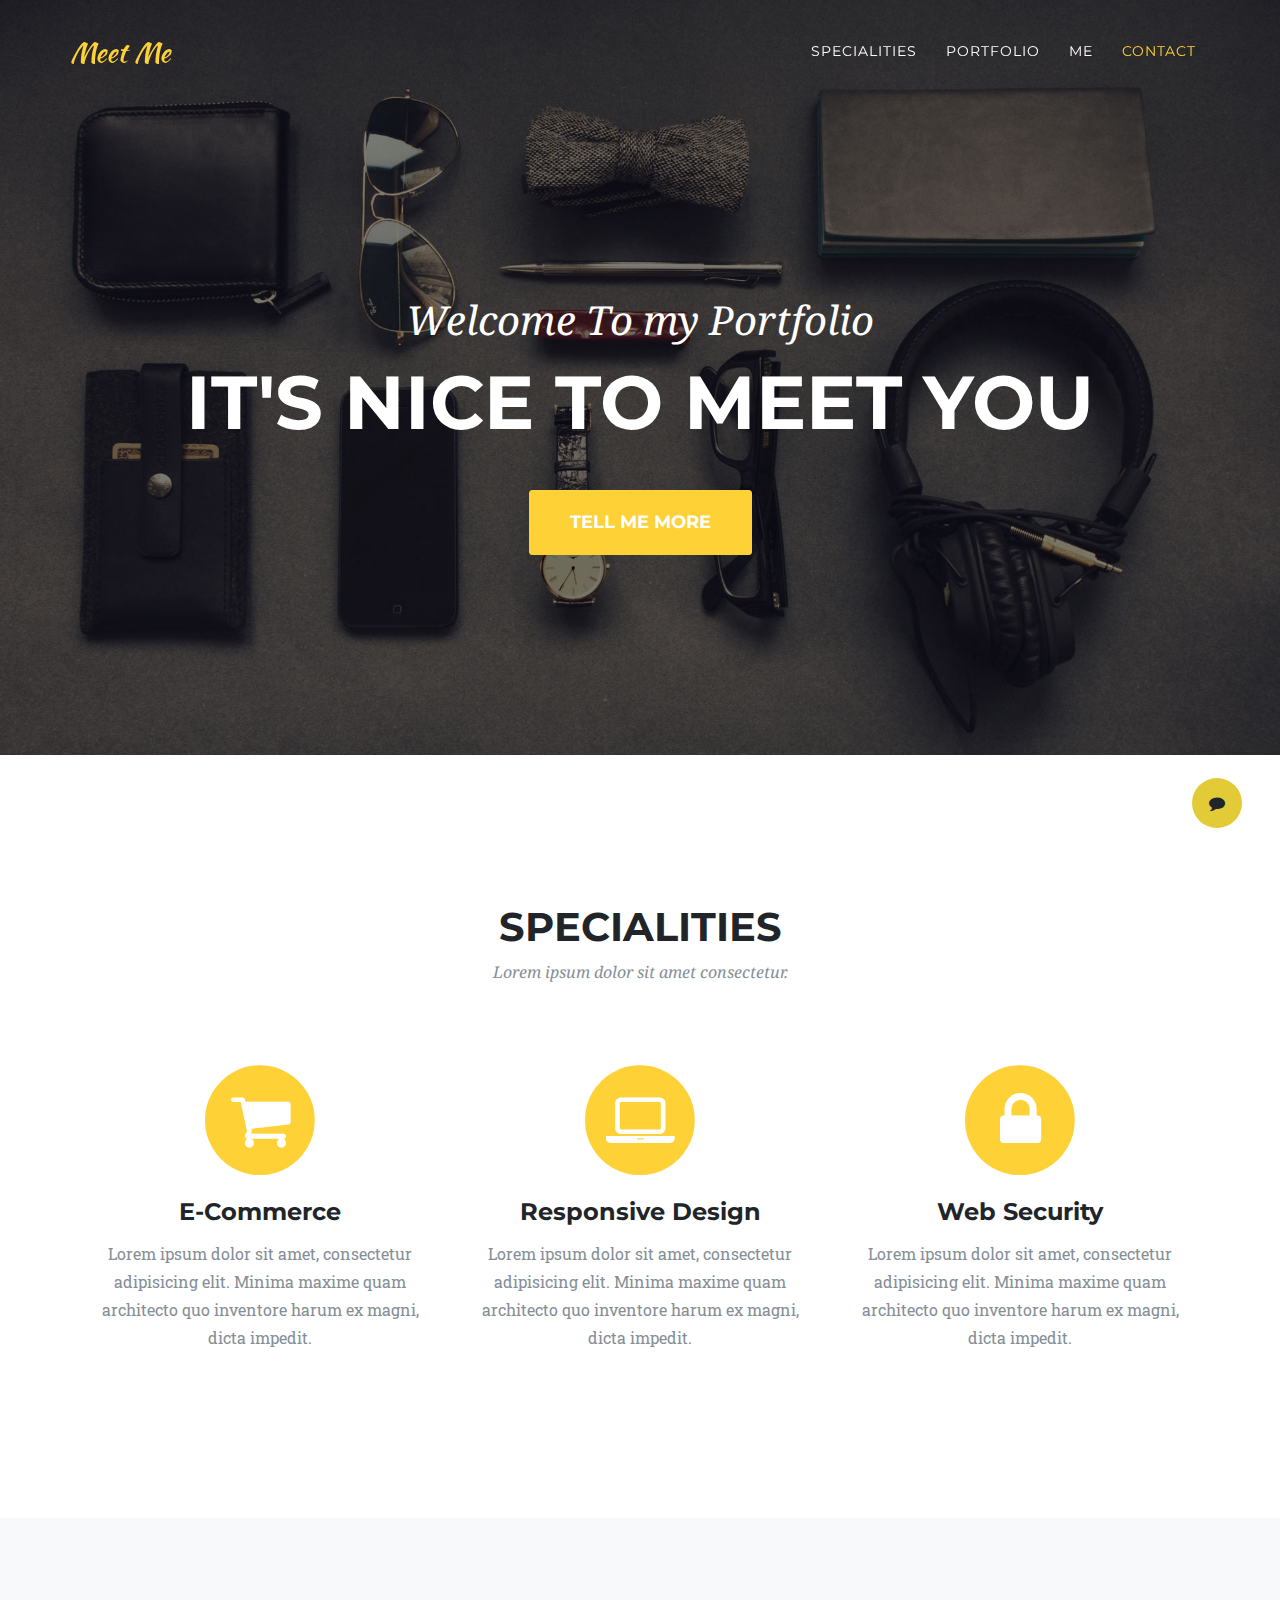
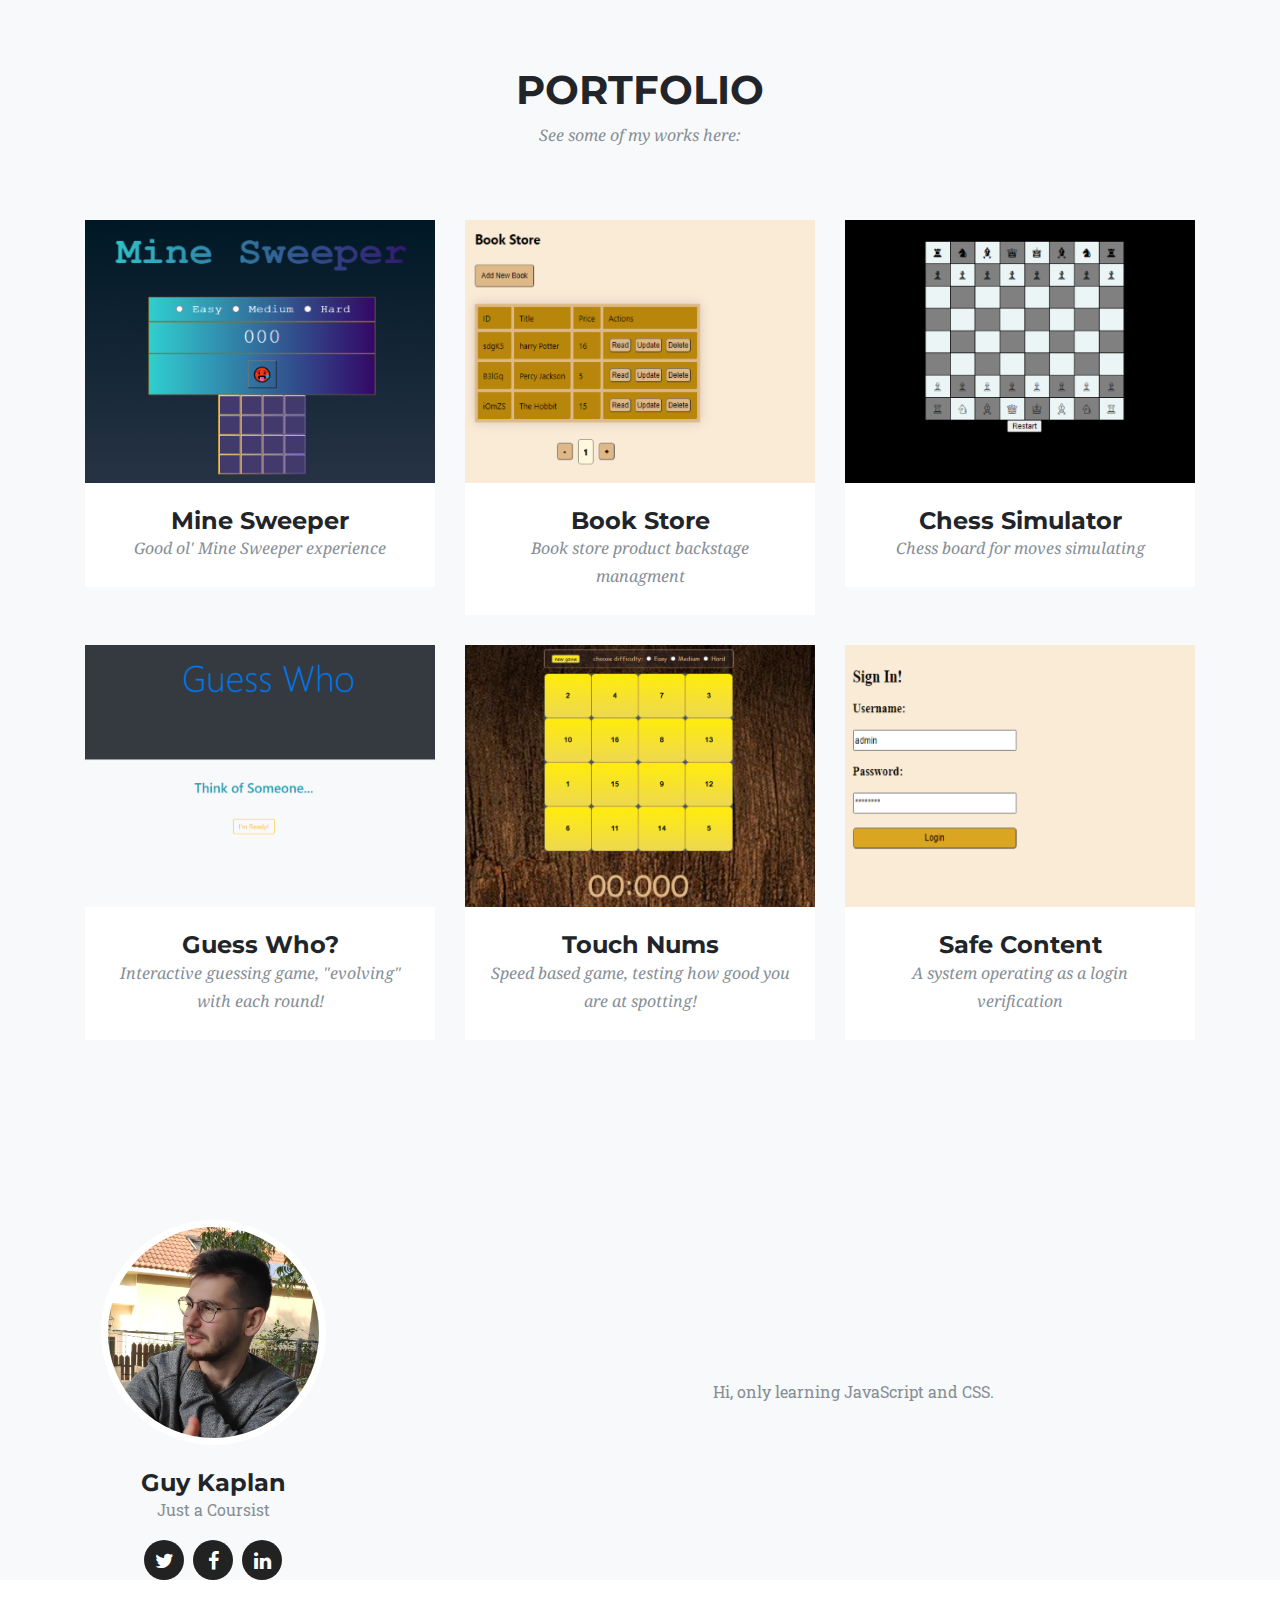
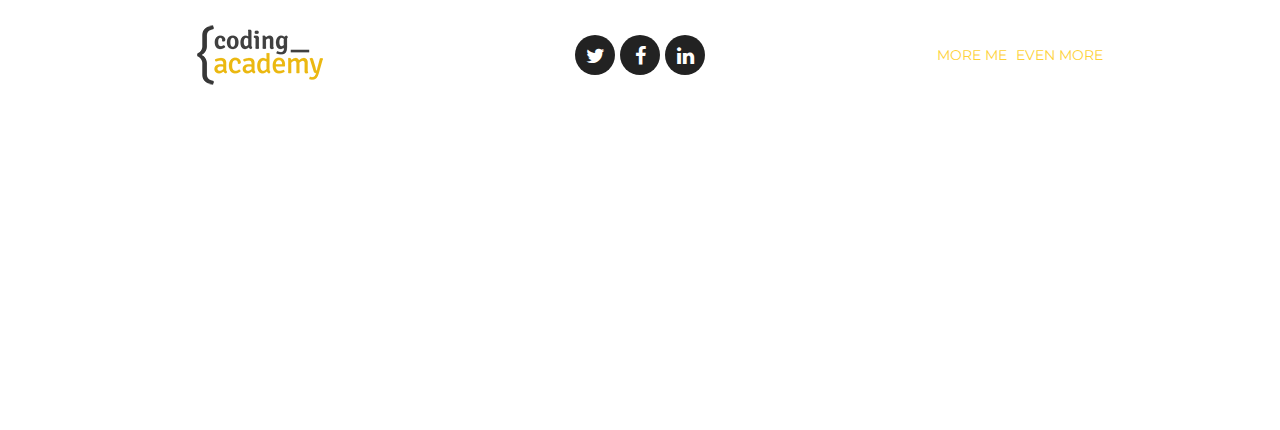
==== index.html @ 5256864b "all files" ====
<!DOCTYPE html>
<html lang="en">

<head>

  <meta charset="utf-8">
  <meta name="viewport" content="width=device-width, initial-scale=1, shrink-to-fit=no">
  <meta name="description" content="">
  <meta name="author" content="">

  <title>Coding Academy</title>

  <!-- Bootstrap core CSS -->
  <link href="vendor/bootstrap/css/bootstrap.min.css" rel="stylesheet">

  <!-- Custom fonts for this template -->
  <link href="vendor/font-awesome/css/font-awesome.min.css" rel="stylesheet" type="text/css">
  <link href="https://fonts.googleapis.com/css?family=Montserrat:400,700" rel="stylesheet" type="text/css">
  <link href='https://fonts.googleapis.com/css?family=Kaushan+Script' rel='stylesheet' type='text/css'>
  <link href='https://fonts.googleapis.com/css?family=Droid+Serif:400,700,400italic,700italic' rel='stylesheet' type='text/css'>
  <link href='https://fonts.googleapis.com/css?family=Roboto+Slab:400,100,300,700' rel='stylesheet' type='text/css'>

  <!-- Custom styles for this template -->
  <link href="css/ca-gallery.css" rel="stylesheet">

</head>

<body id="page-top">
  <div class="offcanvas-btn" onClick="openCanvas()">
    <i class="fa fa-comment" aria-hidden="true"></i>
  </div>
  <aside class="offcanvas-aside">

  <!-- Contact -->
  <section id="contact">
    <h2 class="ml-2">CONTACT ME:</h2>

    <div class="d-flex flex-column">
      <label class="align-self-center" for="email">Your Mail:</label>
      <input class="mb-1" id="email" type="text" >
      <label class="align-self-center" for="subject">Subject:</label>
      <input class="mb-1" id="subject" type="text">
      <label class="align-self-center" for="body">Body:</label>
      <input id="body" type="text">
      <button onclick="onMailSubmit()" class="mt-4 btn btn-primary">Submit</button>
    </div>
  </section>
    
  </aside>

  <!-- Navigation -->
  <nav class="navbar navbar-expand-lg navbar-dark fixed-top" id="mainNav">
    <div class="container">
      <a class="navbar-brand js-scroll-trigger" href="#page-top">Meet Me</a>
      <button class="navbar-toggler navbar-toggler-right" type="button" data-toggle="collapse" data-target="#navbarResponsive"
        aria-controls="navbarResponsive" aria-expanded="false" aria-label="Toggle navigation">
          <i class="fa fa-bars"></i>
        </button>
      <div class="collapse navbar-collapse" id="navbarResponsive">
        <ul class="navbar-nav ml-auto">
          <li class="nav-item">
            <a class="nav-link js-scroll-trigger" href="#services">Specialities</a>
          </li>
          <li class="nav-item">
            <a class="nav-link js-scroll-trigger" href="#portfolio">Portfolio</a>
          </li>
          <li class="nav-item">
            <a class="nav-link js-scroll-trigger" href="#me">Me</a>
          </li>
          <li class="nav-item">
            <a class="nav-link js-scroll-trigger" href="#contact">Contact</a>
          </li>
        </ul>
      </div>
    </div>
  </nav>

  <!-- Header -->
  <header class="masthead">
    <div class="container">
      <div class="intro-text">
        <div class="intro-lead-in">Welcome To my Portfolio</div>
        <div class="intro-heading">It's Nice To Meet You</div>
        <a class="btn btn-xl js-scroll-trigger" href="#services">Tell Me More</a>
      </div>
    </div>
  </header>

  <!-- Services -->
  <section id="services">
    <div class="container">
      <div class="row">
        <div class="col-lg-12 text-center">
          <h2 class="section-heading">Specialities</h2>
          <h3 class="section-subheading text-muted">Lorem ipsum dolor sit amet consectetur.</h3>
        </div>
      </div>
      <div class="row text-center">
        <div class="col-md-4">
          <span class="fa-stack fa-4x">
              <i class="fa fa-circle fa-stack-2x text-primary"></i>
              <i class="fa fa-shopping-cart fa-stack-1x fa-inverse"></i>
            </span>
          <h4 class="service-heading">E-Commerce</h4>
          <p class="text-muted">Lorem ipsum dolor sit amet, consectetur adipisicing elit. Minima maxime quam architecto quo inventore harum ex
            magni, dicta impedit.</p>
        </div>
        <div class="col-md-4">
          <span class="fa-stack fa-4x">
              <i class="fa fa-circle fa-stack-2x text-primary"></i>
              <i class="fa fa-laptop fa-stack-1x fa-inverse"></i>
            </span>
          <h4 class="service-heading">Responsive Design</h4>
          <p class="text-muted">Lorem ipsum dolor sit amet, consectetur adipisicing elit. Minima maxime quam architecto quo inventore harum ex
            magni, dicta impedit.</p>
        </div>
        <div class="col-md-4">
          <span class="fa-stack fa-4x">
              <i class="fa fa-circle fa-stack-2x text-primary"></i>
              <i class="fa fa-lock fa-stack-1x fa-inverse"></i>
            </span>
          <h4 class="service-heading">Web Security</h4>
          <p class="text-muted">Lorem ipsum dolor sit amet, consectetur adipisicing elit. Minima maxime quam architecto quo inventore harum ex
            magni, dicta impedit.</p>
        </div>
      </div>
    </div>
  </section>

  <!-- Portfolio Grid -->
  <section class="bg-light" id="portfolio">
    <div class="container">
      <div class="row">
        <div class="col-lg-12 text-center">
          <h2 class="section-heading">Portfolio</h2>
          <h3 class="section-subheading text-muted">See some of my works here:</h3>
        </div>
      </div>
      <div class="port-section row">
        <!--first one-->
        <div class="col-md-4 col-sm-6 portfolio-item">
          <a class="portfolio-link" data-toggle="modal" href="#portfolioModal1">
            <div class="portfolio-hover">
              <div class="portfolio-hover-content">
                <i class="fa fa-plus fa-3x"></i>
              </div>
            </div>
            <img class="img-fluid" src="img/portfolio/01-thumbnail.jpg" alt="">
          </a>
          <div class="portfolio-caption">
            <h4>Threads</h4>
            <p class="text-muted">Illustration</p>
          </div>
        </div>
        <!--second one-->
        <div class="col-md-4 col-sm-6 portfolio-item">
          <a class="portfolio-link" data-toggle="modal" href="#portfolioModal2">
            <div class="portfolio-hover">
              <div class="portfolio-hover-content">
                <i class="fa fa-plus fa-3x"></i>
              </div>
            </div>
            <img class="img-fluid" src="img/portfolio/02-thumbnail.jpg" alt="">
          </a>
          <div class="portfolio-caption">
            <h4>Explore</h4>
            <p class="text-muted">Graphic Design</p>
          </div>
        </div>
        <div class="col-md-4 col-sm-6 portfolio-item">
          <a class="portfolio-link" data-toggle="modal" href="#portfolioModal3">
            <div class="portfolio-hover">
              <div class="portfolio-hover-content">
                <i class="fa fa-plus fa-3x"></i>
              </div>
            </div>
            <img class="img-fluid" src="img/portfolio/03-thumbnail.jpg" alt="">
          </a>
          <div class="portfolio-caption">
            <h4>Finish</h4>
            <p class="text-muted">Identity</p>
          </div>
        </div>
        <div class="col-md-4 col-sm-6 portfolio-item">
          <a class="portfolio-link" data-toggle="modal" href="#portfolioModal4">
            <div class="portfolio-hover">
              <div class="portfolio-hover-content">
                <i class="fa fa-plus fa-3x"></i>
              </div>
            </div>
            <img class="img-fluid" src="img/portfolio/04-thumbnail.jpg" alt="">
          </a>
          <div class="portfolio-caption">
            <h4>Lines</h4>
            <p class="text-muted">Branding</p>
          </div>
        </div>
        <div class="col-md-4 col-sm-6 portfolio-item">
          <a class="portfolio-link" data-toggle="modal" href="#portfolioModal5">
            <div class="portfolio-hover">
              <div class="portfolio-hover-content">
                <i class="fa fa-plus fa-3x"></i>
              </div>
            </div>
            <img class="img-fluid" src="img/portfolio/05-thumbnail.jpg" alt="">
          </a>
          <div class="portfolio-caption">
            <h4>Southwest</h4>
            <p class="text-muted">Website Design</p>
          </div>
        </div>
        <div class="col-md-4 col-sm-6 portfolio-item">
          <a class="portfolio-link" data-toggle="modal" href="#portfolioModal6">
            <div class="portfolio-hover">
              <div class="portfolio-hover-content">
                <i class="fa fa-plus fa-3x"></i>
              </div>
            </div>
            <img class="img-fluid" src="img/portfolio/06-thumbnail.jpg" alt="">
          </a>
          <div class="portfolio-caption">
            <h4>Window</h4>
            <p class="text-muted">Photography</p>
          </div>
        </div>
      </div>
    </div>
  </section>


  <!-- Me -->
  <section class="bg-light" id="me" style="padding: 0px;">
      <div class="row">
        <div class="col-sm-4">
          <div class="team-member">
            <img class="mx-auto rounded-circle" src="img/team/4.jpeg" alt="">
            <h4>Guy Kaplan</h4>
            <p class="text-muted">Just a Coursist</p>
            <ul class="list-inline social-buttons">
              <li class="list-inline-item">
                <a href="#">
                    <i class="fa fa-twitter"></i>
                  </a>
              </li>
              <li class="list-inline-item">
                <a href="#">
                    <i class="fa fa-facebook"></i>
                  </a>
              </li>
              <li class="list-inline-item">
                <a href="#">
                    <i class="fa fa-linkedin"></i>
                  </a>
              </li>
            </ul>
          </div>
        </div>
        <div class="col-sm-8 flex-align-center">
            <p class="large text-muted  about-description">Hi, only learning JavaScript and CSS.</p>    
        </div>
      </div>
  </section>


  <!-- Footer -->
  <footer>
    <div class="container">
      <div class="row">
        <div class="col-md-4 flex-align-center">
          <a href="http://coding-academy.org" target="_blank">
            <img src="./img/ca-logo.png" alt="">
          </a>
        </div>
        <div class="col-md-4 flex-align-center">
          <ul class="list-inline social-buttons flex-align-center">
            <li class="list-inline-item">
              <a href="#">
                  <i class="fa fa-twitter"></i>
                </a>
            </li>
            <li class="list-inline-item flex-align-center">
              <a href="#">
                  <i class="fa fa-facebook"></i>
                </a>
            </li>
            <li class="list-inline-item">
              <a href="#">
                  <i class="fa fa-linkedin"></i>
                </a>
            </li>
          </ul>
        </div>
        <div class="col-md-4 flex-align-center">
            <ul class="list-inline quicklinks">
            <li class="list-inline-item">
              <a href="#">More Me</a>
            </li>
            <li class="list-inline-item">
              <a href="#">Even More</a>
            </li>
          </ul>
        </div>
      </div>
    </div>
  </footer>

  <!-- Portfolio Modals -->

  <!-- Modal 1 -->
  <section class="project-container">
  <div class="portfolio-modal modal fade" id="portfolioModal1" tabindex="-1" role="dialog" aria-hidden="true">
    <div class="modal-dialog">
      <div class="modal-content">
        <div class="close-modal" data-dismiss="modal">
          <div class="lr">
            <div class="rl"></div>
          </div>
        </div>
        <div class="container">
          <div class="row">
            <div class="col-lg-8 mx-auto">
              <div class="modal-body">
                <!-- Project Details Go Here -->
                <h2 class="modal-proj-name">Project Name</h2>
                <p class="modal-short-desc">Lorem ipsum dolor sit amet consectetur.</p>
                <img class="img-fluid d-block mx-auto modal-img" src="img/portfolio/01-full.jpg" alt="">
                <p class="modal-full-desc">Use this area to describe your project. Lorem ipsum dolor sit amet, consectetur adipisicing elit. Est blanditiis
                  dolorem culpa incidunt minus dignissimos deserunt repellat aperiam quasi sunt officia expedita beatae cupiditate,
                  maiores repudiandae, nostrum, reiciendis facere nemo!</p>
                <ul class="list-inline">
                  <li><span class="modal-date">date</span></li>
                  <li><span class="modal-type">type</span></li>
                </ul>
                <button class="btn btn-primary" data-dismiss="modal" type="button">
                    <i class="fa fa-times"></i>
                    Close Project</button>
              </div>
            </div>
          </div>
        </div>
      </div>
    </div>
  </div>

  <!-- Modal 2 -->
  <div class="portfolio-modal modal fade" id="portfolioModal2" tabindex="-1" role="dialog" aria-hidden="true">
    <div class="modal-dialog">
      <div class="modal-content">
        <div class="close-modal" data-dismiss="modal">
          <div class="lr">
            <div class="rl"></div>
          </div>
        </div>
        <div class="container">
          <div class="row">
            <div class="col-lg-8 mx-auto">
              <div class="modal-body">
                <!-- Project Details Go Here -->
                <h2>Project Name</h2>
                <p class="item-intro text-muted">Lorem ipsum dolor sit amet consectetur.</p>
                <img class="img-fluid d-block mx-auto" src="img/portfolio/02-full.jpg" alt="">
                <p>Use this area to describe your project. Lorem ipsum dolor sit amet, consectetur adipisicing elit. Est blanditiis
                  dolorem culpa incidunt minus dignissimos deserunt repellat aperiam quasi sunt officia expedita beatae cupiditate,
                  maiores repudiandae, nostrum, reiciendis facere nemo!</p>
                <ul class="list-inline">
                  <li>Date: January 2017</li>
                  <li>Client: Explore</li>
                  <li>Category: Graphic Design</li>
                </ul>
                <button class="btn btn-primary" data-dismiss="modal" type="button">
                    <i class="fa fa-times"></i>
                    Close Project</button>
              </div>
            </div>
          </div>
        </div>
      </div>
    </div>
  </div>

  <!-- Modal 3 -->
  <div class="portfolio-modal modal fade" id="portfolioModal3" tabindex="-1" role="dialog" aria-hidden="true">
    <div class="modal-dialog">
      <div class="modal-content">
        <div class="close-modal" data-dismiss="modal">
          <div class="lr">
            <div class="rl"></div>
          </div>
        </div>
        <div class="container">
          <div class="row">
            <div class="col-lg-8 mx-auto">
              <div class="modal-body">
                <!-- Project Details Go Here -->
                <h2>Project Name</h2>
                <p class="item-intro text-muted">Lorem ipsum dolor sit amet consectetur.</p>
                <img class="img-fluid d-block mx-auto" src="img/portfolio/03-full.jpg" alt="">
                <p>Use this area to describe your project. Lorem ipsum dolor sit amet, consectetur adipisicing elit. Est blanditiis
                  dolorem culpa incidunt minus dignissimos deserunt repellat aperiam quasi sunt officia expedita beatae cupiditate,
                  maiores repudiandae, nostrum, reiciendis facere nemo!</p>
                <ul class="list-inline">
                  <li>Date: January 2017</li>
                  <li>Client: Finish</li>
                  <li>Category: Identity</li>
                </ul>
                <button class="btn btn-primary" data-dismiss="modal" type="button">
                    <i class="fa fa-times"></i>
                    Close Project</button>
              </div>
            </div>
          </div>
        </div>
      </div>
    </div>
  </div>

  <!-- Modal 4 -->
  <div class="portfolio-modal modal fade" id="portfolioModal4" tabindex="-1" role="dialog" aria-hidden="true">
    <div class="modal-dialog">
      <div class="modal-content">
        <div class="close-modal" data-dismiss="modal">
          <div class="lr">
            <div class="rl"></div>
          </div>
        </div>
        <div class="container">
          <div class="row">
            <div class="col-lg-8 mx-auto">
              <div class="modal-body">
                <!-- Project Details Go Here -->
                <h2>Project Name</h2>
                <p class="item-intro text-muted">Lorem ipsum dolor sit amet consectetur.</p>
                <img class="img-fluid d-block mx-auto" src="img/portfolio/04-full.jpg" alt="">
                <p>Use this area to describe your project. Lorem ipsum dolor sit amet, consectetur adipisicing elit. Est blanditiis
                  dolorem culpa incidunt minus dignissimos deserunt repellat aperiam quasi sunt officia expedita beatae cupiditate,
                  maiores repudiandae, nostrum, reiciendis facere nemo!</p>
                <ul class="list-inline">
                  <li>Date: January 2017</li>
                  <li>Client: Lines</li>
                  <li>Category: Branding</li>
                </ul>
                <button class="btn btn-primary" data-dismiss="modal" type="button">
                    <i class="fa fa-times"></i>
                    Close Project</button>
              </div>
            </div>
          </div>
        </div>
      </div>
    </div>
  </div>

  <!-- Modal 5 -->
  <div class="portfolio-modal modal fade" id="portfolioModal5" tabindex="-1" role="dialog" aria-hidden="true">
    <div class="modal-dialog">
      <div class="modal-content">
        <div class="close-modal" data-dismiss="modal">
          <div class="lr">
            <div class="rl"></div>
          </div>
        </div>
        <div class="container">
          <div class="row">
            <div class="col-lg-8 mx-auto">
              <div class="modal-body">
                <!-- Project Details Go Here -->
                <h2>Project Name</h2>
                <p class="item-intro text-muted">Lorem ipsum dolor sit amet consectetur.</p>
                <img class="img-fluid d-block mx-auto" src="img/portfolio/05-full.jpg" alt="">
                <p>Use this area to describe your project. Lorem ipsum dolor sit amet, consectetur adipisicing elit. Est blanditiis
                  dolorem culpa incidunt minus dignissimos deserunt repellat aperiam quasi sunt officia expedita beatae cupiditate,
                  maiores repudiandae, nostrum, reiciendis facere nemo!</p>
                <ul class="list-inline">
                  <li>Date: January 2017</li>
                  <li>Client: Southwest</li>
                  <li>Category: Website Design</li>
                </ul>
                <button class="btn btn-primary" data-dismiss="modal" type="button">
                    <i class="fa fa-times"></i>
                    Close Project</button>
              </div>
            </div>
          </div>
        </div>
      </div>
    </div>
  </div>

  <!-- Modal 6 -->
  <div class="portfolio-modal modal fade" id="portfolioModal6" tabindex="-1" role="dialog" aria-hidden="true">
    <div class="modal-dialog">
      <div class="modal-content">
        <div class="close-modal" data-dismiss="modal">
          <div class="lr">
            <div class="rl"></div>
          </div>
        </div>
        <div class="container">
          <div class="row">
            <div class="col-lg-8 mx-auto">
              <div class="modal-body">
                <!-- Project Details Go Here -->
                <h2>Project Name</h2>
                <p class="item-intro text-muted">Lorem ipsum dolor sit amet consectetur.</p>
                <img class="img-fluid d-block mx-auto" src="img/portfolio/06-full.jpg" alt="">
                <p>Use this area to describe your project. Lorem ipsum dolor sit amet, consectetur adipisicing elit. Est blanditiis
                  dolorem culpa incidunt minus dignissimos deserunt repellat aperiam quasi sunt officia expedita beatae cupiditate,
                  maiores repudiandae, nostrum, reiciendis facere nemo!</p>
                <ul class="list-inline">
                  <li>Date: January 2017</li>
                  <li>Client: Window</li>
                  <li>Category: Photography</li>
                </ul>
                <button class="btn btn-primary" data-dismiss="modal" type="button">
                    <i class="fa fa-times"></i>
                    Close Project</button>
              </div>
            </div>
          </div>
        </div>
      </div>
    </div>
  </div>
</section>

  <!-- Bootstrap core JavaScript -->
  <script src="vendor/jquery/jquery.min.js"></script>
  <script src="vendor/popper/popper.min.js"></script>
  <script src="vendor/bootstrap/js/bootstrap.min.js"></script>

  <!-- Plugin JavaScript -->
  <script src="vendor/jquery-easing/jquery.easing.min.js"></script>

  <!-- Custom scripts for this template -->
  <script src="js/ca-gallery.js"></script>
  <script src="js/offCanvas.js"></script>
  <script src="js/projects.service.js"></script>
  <script src="js/projects.controller.js"></script>


</body>

</html>
---- css/ca-gallery.css ----
body {
    overflow-x: hidden;
    font-family: 'Roboto Slab', 'Helvetica Neue', Helvetica, Arial, sans-serif;
}

#body {
    height: 250px;
}
p {
    line-height: 1.75;
}
a {
    color: #fed136;
}
a.active,
a:active,
a:focus,
a:hover {
    color: #fec503;
}
h1,
h2,
h3,
h4,
h5,
h6 {
    font-weight: 700;
    font-family: 'Montserrat', 'Helvetica Neue', Helvetica, Arial, sans-serif;
    text-transform: uppercase;
}
section {
    padding: 100px 0;
}
section h2.section-heading {
    font-size: 40px;
    margin-top: 0;
    margin-bottom: 15px;
}
section h3.section-subheading {
    font-size: 16px;
    font-weight: 400;
    font-style: italic;
    margin-bottom: 75px;
    text-transform: none;
    font-family: 'Droid Serif', 'Helvetica Neue', Helvetica, Arial, sans-serif;
}
@media (min-width: 768px) {
    section {
        padding: 150px 0;
    }
}
::-moz-selection {
    background: #fed136;
    text-shadow: none;
}
::selection {
    background: #fed136;
    text-shadow: none;
}
img::selection {
    background: transparent;
}
img::-moz-selection {
    background: transparent;
}
body {
    -webkit-tap-highlight-color: #fed136;
}
.offcanvas-btn {
    z-index: 100000;
    position: fixed;
    bottom: 8%;
    right: 3%;
    height: 50px;
    width: 50px;
    background: #e2cb36;
    border-radius: 50%;
    display: flex;
    justify-content: center;
    align-items: center;
    cursor: pointer;
    margin-right: 0;
    transition: all 0.3s ease;
}
.offcanvas-btn-open {
    margin-right: 80vw;
}
.offcanvas-aside {
    position: fixed;
    height: 100%;
    background: #ccc8b9;
    width: 80vw;
    right: -80vw;
    z-index: 10;
    transition: all 0.3s ease;
    display: flex;
    flex-direction: column;
    align-items: center;
    justify-content: space-around;
}
.offcanvas-aside img {
    border-radius: 50%;
}
.offcanvas-aside p {
    text-align: center;
}
.offcanvas-aside .offcanvas-content-suffix {
    height: 20%;
}

@media (min-width: 575px) {
    .offcanvas-btn-open {
        margin-right: 30vw;
    }
    .offcanvas-aside {
        width: 30vw;
        right: -30vw;
    }
}
.offcanvas-aside-open {
    right: 0;
    
}

#mainNav {
    background-color: #222222;
    z-index: 5;
}
#mainNav .navbar-toggler {
    font-size: 12px;
    right: 0;
    padding: 13px;
    text-transform: uppercase;
    color: white;
    border: 0;
    background-color: #fed136;
    font-family: 'Montserrat', 'Helvetica Neue', Helvetica, Arial, sans-serif;
    text-transform: uppercase;
}
#mainNav .navbar-brand {
    color: #fed136;
    font-family: 'Kaushan Script', 'Helvetica Neue', Helvetica, Arial, cursive;
}
#mainNav .navbar-brand.active,
#mainNav .navbar-brand:active,
#mainNav .navbar-brand:focus,
#mainNav .navbar-brand:hover {
    color: #fec503;
}
#mainNav .navbar-nav .nav-item .nav-link {
    font-size: 90%;
    font-weight: 400;
    padding: 0.75em 0;
    letter-spacing: 1px;
    color: white;
    font-family: 'Montserrat', 'Helvetica Neue', Helvetica, Arial, sans-serif;
    text-transform: uppercase;
}
#mainNav .navbar-nav .nav-item .nav-link.active,
#mainNav .navbar-nav .nav-item .nav-link:hover {
    color: #fed136;
}
@media (min-width: 992px) {
    
    #mainNav {
        padding-top: 25px;
        padding-bottom: 25px;
        -webkit-transition: padding-top 0.3s, padding-bottom 0.3s;
        -moz-transition: padding-top 0.3s, padding-bottom 0.3s;
        transition: padding-top 0.3s, padding-bottom 0.3s;
        border: none;
        background-color: transparent;
    }
    #mainNav .navbar-brand {
        font-size: 1.75em;
        -webkit-transition: all 0.3s;
        -moz-transition: all 0.3s;
        transition: all 0.3s;
    }
    #mainNav .navbar-nav .nav-item .nav-link {
        padding: 1.1em 1em !important;
    }
    #mainNav.navbar-shrink {
        padding-top: 0;
        padding-bottom: 0;
        background-color: #222222;
    }
    #mainNav.navbar-shrink .navbar-brand {
        font-size: 1.25em;
        padding: 12px 0;
    }
   
}
header.masthead {
    text-align: center;
    color: white;
    background-image: url("../img/header-bg.jpg");
    background-repeat: no-repeat;
    background-attachment: scroll;
    background-position: center center;
    -webkit-background-size: cover;
    -moz-background-size: cover;
    -o-background-size: cover;
    background-size: cover;
}
header.masthead .intro-text {
    padding-top: 150px;
    padding-bottom: 100px;
}
header.masthead .intro-text .intro-lead-in {
    font-size: 22px;
    font-style: italic;
    line-height: 22px;
    margin-bottom: 25px;
    font-family: 'Droid Serif', 'Helvetica Neue', Helvetica, Arial, sans-serif;
}
header.masthead .intro-text .intro-heading {
    font-size: 50px;
    font-weight: 700;
    line-height: 50px;
    margin-bottom: 25px;
    font-family: 'Montserrat', 'Helvetica Neue', Helvetica, Arial, sans-serif;
    text-transform: uppercase;
}
@media (min-width: 768px) {
    header.masthead .intro-text {
        padding-top: 300px;
        padding-bottom: 200px;
    }
    header.masthead .intro-text .intro-lead-in {
        font-size: 40px;
        font-style: italic;
        line-height: 40px;
        margin-bottom: 25px;
        font-family: 'Droid Serif', 'Helvetica Neue', Helvetica, Arial, sans-serif;
    }
    header.masthead .intro-text .intro-heading {
        font-size: 75px;
        font-weight: 700;
        line-height: 75px;
        margin-bottom: 50px;
        font-family: 'Montserrat', 'Helvetica Neue', Helvetica, Arial, sans-serif;
        text-transform: uppercase;
    }
}
.service-heading {
    margin: 15px 0;
    text-transform: none;
}

#portfolio .portfolio-item {
    right: 0;
    margin: 0 0 15px;
}
#portfolio .portfolio-item .portfolio-link {
    position: relative;
    display: block;
    max-width: 400px;
    margin: 0 auto;
    cursor: pointer;
}
#portfolio .portfolio-item .portfolio-link .portfolio-hover {
    position: absolute;
    width: 100%;
    height: 100%;
    -webkit-transition: all ease 0.5s;
    -moz-transition: all ease 0.5s;
    transition: all ease 0.5s;
    opacity: 0;
    background: rgba(254, 209, 54, 0.9);
}
#portfolio .portfolio-item .portfolio-link .portfolio-hover:hover {
    opacity: 1;
}
#portfolio .portfolio-item .portfolio-link .portfolio-hover .portfolio-hover-content {
    font-size: 20px;
    position: absolute;
    top: 50%;
    width: 100%;
    height: 20px;
    margin-top: -12px;
    text-align: center;
    color: white;
}
#portfolio .portfolio-item .portfolio-link .portfolio-hover .portfolio-hover-content i {
    margin-top: -12px;
}
#portfolio .portfolio-item .portfolio-link .portfolio-hover .portfolio-hover-content h3,
#portfolio .portfolio-item .portfolio-link .portfolio-hover .portfolio-hover-content h4 {
    margin: 0;
}
#portfolio .portfolio-item .portfolio-caption {
    max-width: 400px;
    margin: 0 auto;
    padding: 25px;
    text-align: center;
    background-color: white;
}
#portfolio .portfolio-item .portfolio-caption h4 {
    margin: 0;
    text-transform: none;
}
#portfolio .portfolio-item .portfolio-caption p {
    font-size: 16px;
    font-style: italic;
    margin: 0;
    font-family: 'Droid Serif', 'Helvetica Neue', Helvetica, Arial, sans-serif;
}
#portfolio * {
    z-index: 2;
}
@media (min-width: 767px) {
    #portfolio .portfolio-item {
        margin: 0 0 30px;
    }
}
.portfolio-modal .modal-dialog {
    max-width: none;
    height: 100%;
    margin: 0;
}
.portfolio-modal .modal-content {
    min-height: 100%;
    padding: 100px 0;
    text-align: center;
    border: none;
    border-radius: 0;
    background-clip: border-box;
    -webkit-box-shadow: none;
    box-shadow: none;
}
.portfolio-modal .modal-content h2 {
    font-size: 3em;
    margin-bottom: 15px;
}
.portfolio-modal .modal-content p {
    margin-bottom: 30px;
}
.portfolio-modal .modal-content p.item-intro {
    font-size: 16px;
    font-style: italic;
    margin: 20px 0 30px;
    font-family: 'Droid Serif', 'Helvetica Neue', Helvetica, Arial, sans-serif;
}
.portfolio-modal .modal-content ul.list-inline {
    margin-top: 0;
    margin-bottom: 30px;
}
.portfolio-modal .modal-content img {
    margin-bottom: 30px;
}
.portfolio-modal .modal-content button {
    cursor: pointer;
}
.portfolio-modal .close-modal {
    position: absolute;
    top: 25px;
    right: 25px;
    width: 75px;
    height: 75px;
    cursor: pointer;
    background-color: transparent;
}
.portfolio-modal .close-modal:hover {
    opacity: 0.3;
}
.portfolio-modal .close-modal .lr {
    /* Safari and Chrome */
    
    z-index: 1051;
    width: 1px;
    height: 75px;
    margin-left: 35px;
    /* IE 9 */
    
    -webkit-transform: rotate(45deg);
    -ms-transform: rotate(45deg);
    transform: rotate(45deg);
    background-color: #222222;
}
.portfolio-modal .close-modal .lr .rl {
    /* Safari and Chrome */
    
    z-index: 1052;
    width: 1px;
    height: 75px;
    /* IE 9 */
    
    -webkit-transform: rotate(90deg);
    -ms-transform: rotate(90deg);
    transform: rotate(90deg);
    background-color: #222222;
}
.portfolio-modal .modal-backdrop {
    display: none;
    opacity: 0;
}
.timeline {
    position: relative;
    padding: 0;
    list-style: none;
}
.timeline:before {
    position: absolute;
    top: 0;
    bottom: 0;
    left: 40px;
    width: 2px;
    margin-left: -1.5px;
    content: '';
    background-color: #f1f1f1;
}
.timeline > li {
    position: relative;
    min-height: 50px;
    margin-bottom: 50px;
}
.timeline > li:after,
.timeline > li:before {
    display: table;
    content: ' ';
}
.timeline > li:after {
    clear: both;
}
.timeline > li .timeline-panel {
    position: relative;
    float: right;
    width: 100%;
    padding: 0 20px 0 100px;
    text-align: left;
}
.timeline > li .timeline-panel:before {
    right: auto;
    left: -15px;
    border-right-width: 15px;
    border-left-width: 0;
}
.timeline > li .timeline-panel:after {
    right: auto;
    left: -14px;
    border-right-width: 14px;
    border-left-width: 0;
}
.timeline > li .timeline-image {
    position: absolute;
    z-index: 100;
    left: 0;
    width: 80px;
    height: 80px;
    margin-left: 0;
    text-align: center;
    color: white;
    border: 7px solid #f1f1f1;
    border-radius: 100%;
    background-color: #fed136;
}
.timeline > li .timeline-image h4 {
    font-size: 10px;
    line-height: 14px;
    margin-top: 12px;
}
.timeline > li.timeline-inverted > .timeline-panel {
    float: right;
    padding: 0 20px 0 100px;
    text-align: left;
}
.timeline > li.timeline-inverted > .timeline-panel:before {
    right: auto;
    left: -15px;
    border-right-width: 15px;
    border-left-width: 0;
}
.timeline > li.timeline-inverted > .timeline-panel:after {
    right: auto;
    left: -14px;
    border-right-width: 14px;
    border-left-width: 0;
}
.timeline > li:last-child {
    margin-bottom: 0;
}
.timeline .timeline-heading h4 {
    margin-top: 0;
    color: inherit;
}
.timeline .timeline-heading h4.subheading {
    text-transform: none;
}
.timeline .timeline-body > ul,
.timeline .timeline-body > p {
    margin-bottom: 0;
}
@media (min-width: 768px) {
    .timeline:before {
        left: 50%;
    }
    .timeline > li {
        min-height: 100px;
        margin-bottom: 100px;
    }
    .timeline > li .timeline-panel {
        float: left;
        width: 41%;
        padding: 0 20px 20px 30px;
        text-align: right;
    }
    .timeline > li .timeline-image {
        left: 50%;
        width: 100px;
        height: 100px;
        margin-left: -50px;
    }
    .timeline > li .timeline-image h4 {
        font-size: 13px;
        line-height: 18px;
        margin-top: 16px;
    }
    .timeline > li.timeline-inverted > .timeline-panel {
        float: right;
        padding: 0 30px 20px 20px;
        text-align: left;
    }
}
@media (min-width: 992px) {
    .timeline > li {
        min-height: 150px;
    }
    .timeline > li .timeline-panel {
        padding: 0 20px 20px;
    }
    .timeline > li .timeline-image {
        width: 150px;
        height: 150px;
        margin-left: -75px;
    }
    .timeline > li .timeline-image h4 {
        font-size: 18px;
        line-height: 26px;
        margin-top: 30px;
    }
    .timeline > li.timeline-inverted > .timeline-panel {
        padding: 0 20px 20px;
    }
}
@media (min-width: 1200px) {
    .timeline > li {
        min-height: 170px;
    }
    .timeline > li .timeline-panel {
        padding: 0 20px 20px 100px;
    }
    .timeline > li .timeline-image {
        width: 170px;
        height: 170px;
        margin-left: -85px;
    }
    .timeline > li .timeline-image h4 {
        margin-top: 40px;
    }
    .timeline > li.timeline-inverted > .timeline-panel {
        padding: 0 100px 20px 20px;
    }
}
.team-member {
    text-align: center;
}
.team-member img {
    width: 225px;
    height: 225px;
    border: 7px solid white;
}
.team-member h4 {
    margin-top: 25px;
    margin-bottom: 0;
    text-transform: none;
}
.team-member p {
    margin-top: 0;
}
.about-description {
    max-width: 80%;
}
@media (max-width: 800px) {
    .about-description {
        text-align: center;
        margin-top: 1rem;
        margin-bottom: 1rem;
    }
}
footer {
    padding: 25px 0;
    text-align: center;
}
footer span.copyright {
    font-size: 90%;
    line-height: 40px;
    text-transform: none;
    font-family: 'Montserrat', 'Helvetica Neue', Helvetica, Arial, sans-serif;
    text-transform: uppercase;
}
footer ul.quicklinks {
    font-size: 90%;
    line-height: 40px;
    margin-bottom: 0;
    text-transform: none;
    font-family: 'Montserrat', 'Helvetica Neue', Helvetica, Arial, sans-serif;
    text-transform: uppercase;
}
ul.social-buttons {
    margin-bottom: 0;
}
ul.social-buttons li a {
    font-size: 20px;
    line-height: 40px;
    display: block;
    width: 40px;
    height: 40px;
    -webkit-transition: all 0.3s;
    -moz-transition: all 0.3s;
    transition: all 0.3s;
    color: white;
    border-radius: 100%;
    outline: none;
    background-color: #222222;
}
ul.social-buttons li a:active,
ul.social-buttons li a:focus,
ul.social-buttons li a:hover {
    background-color: #fed136;
}
.flex-align-center {
    display: flex;
    justify-content: center;
    align-items: center;
}
.text-primary {
    color: #fed136 !important;
}
.btn-primary {
    font-weight: 700;
    color: white;
    border-color: #fed136;
    background-color: #fed136;
    font-family: 'Montserrat', 'Helvetica Neue', Helvetica, Arial, sans-serif;
    text-transform: uppercase;
}
.btn-primary.focus,
.btn-primary:focus {
    color: white;
    border-color: #b48b01;
    background-color: #fec503;
}
.btn-primary:hover {
    color: white;
    border-color: #f6bf01;
    background-color: #fec503;
}
.btn-primary.active,
.btn-primary:active,
.open > .btn-primary.dropdown-toggle {
    color: white;
    border-color: #f6bf01;
    background-color: #fec503;
}
.btn-primary.active.focus,
.btn-primary.active:focus,
.btn-primary.active:hover,
.btn-primary:active.focus,
.btn-primary:active:focus,
.btn-primary:active:hover,
.open > .btn-primary.dropdown-toggle.focus,
.open > .btn-primary.dropdown-toggle:focus,
.open > .btn-primary.dropdown-toggle:hover {
    color: white;
    border-color: #b48b01;
    background-color: #dcab01;
}
.btn-primary.active,
.btn-primary:active,
.open > .btn-primary.dropdown-toggle {
    background-image: none;
}
.btn-primary.disabled.focus,
.btn-primary.disabled:focus,
.btn-primary.disabled:hover,
.btn-primary[disabled].focus,
.btn-primary[disabled]:focus,
.btn-primary[disabled]:hover,
fieldset[disabled] .btn-primary.focus,
fieldset[disabled] .btn-primary:focus,
fieldset[disabled] .btn-primary:hover {
    border-color: #fed136;
    background-color: #fed136;
}
.btn-primary .badge {
    color: #fed136;
    background-color: white;
}
.btn-xl {
    font-size: 18px;
    font-weight: 700;
    padding: 20px 40px;
    border-radius: 3px;
    color: white;
    border-color: #fed136;
    background-color: #fed136;
    font-family: 'Montserrat', 'Helvetica Neue', Helvetica, Arial, sans-serif;
    text-transform: uppercase;
}
.btn-xl.focus,
.btn-xl:focus {
    color: white;
    border-color: #b48b01;
    background-color: #fec503;
}
.btn-xl:hover {
    color: white;
    border-color: #f6bf01;
    background-color: #fec503;
}
.btn-xl.active,
.btn-xl:active,
.open > .btn-xl.dropdown-toggle {
    color: white;
    border-color: #f6bf01;
    background-color: #fec503;
}
.btn-xl.active.focus,
.btn-xl.active:focus,
.btn-xl.active:hover,
.btn-xl:active.focus,
.btn-xl:active:focus,
.btn-xl:active:hover,
.open > .btn-xl.dropdown-toggle.focus,
.open > .btn-xl.dropdown-toggle:focus,
.open > .btn-xl.dropdown-toggle:hover {
    color: white;
    border-color: #b48b01;
    background-color: #dcab01;
}
.btn-xl.active,
.btn-xl:active,
.open > .btn-xl.dropdown-toggle {
    background-image: none;
}
.btn-xl.disabled.focus,
.btn-xl.disabled:focus,
.btn-xl.disabled:hover,
.btn-xl[disabled].focus,
.btn-xl[disabled]:focus,
.btn-xl[disabled]:hover,
fieldset[disabled] .btn-xl.focus,
fieldset[disabled] .btn-xl:focus,
fieldset[disabled] .btn-xl:hover {
    border-color: #fed136;
    background-color: #fed136;
}
.btn-xl .badge {
    color: #fed136;
    background-color: white;
}

/* reset bootstrap*/
.row {
    margin-right: 0;
    margin-left: 0;
}

.container {
    padding-right: 0;
    padding-left: 0;
}
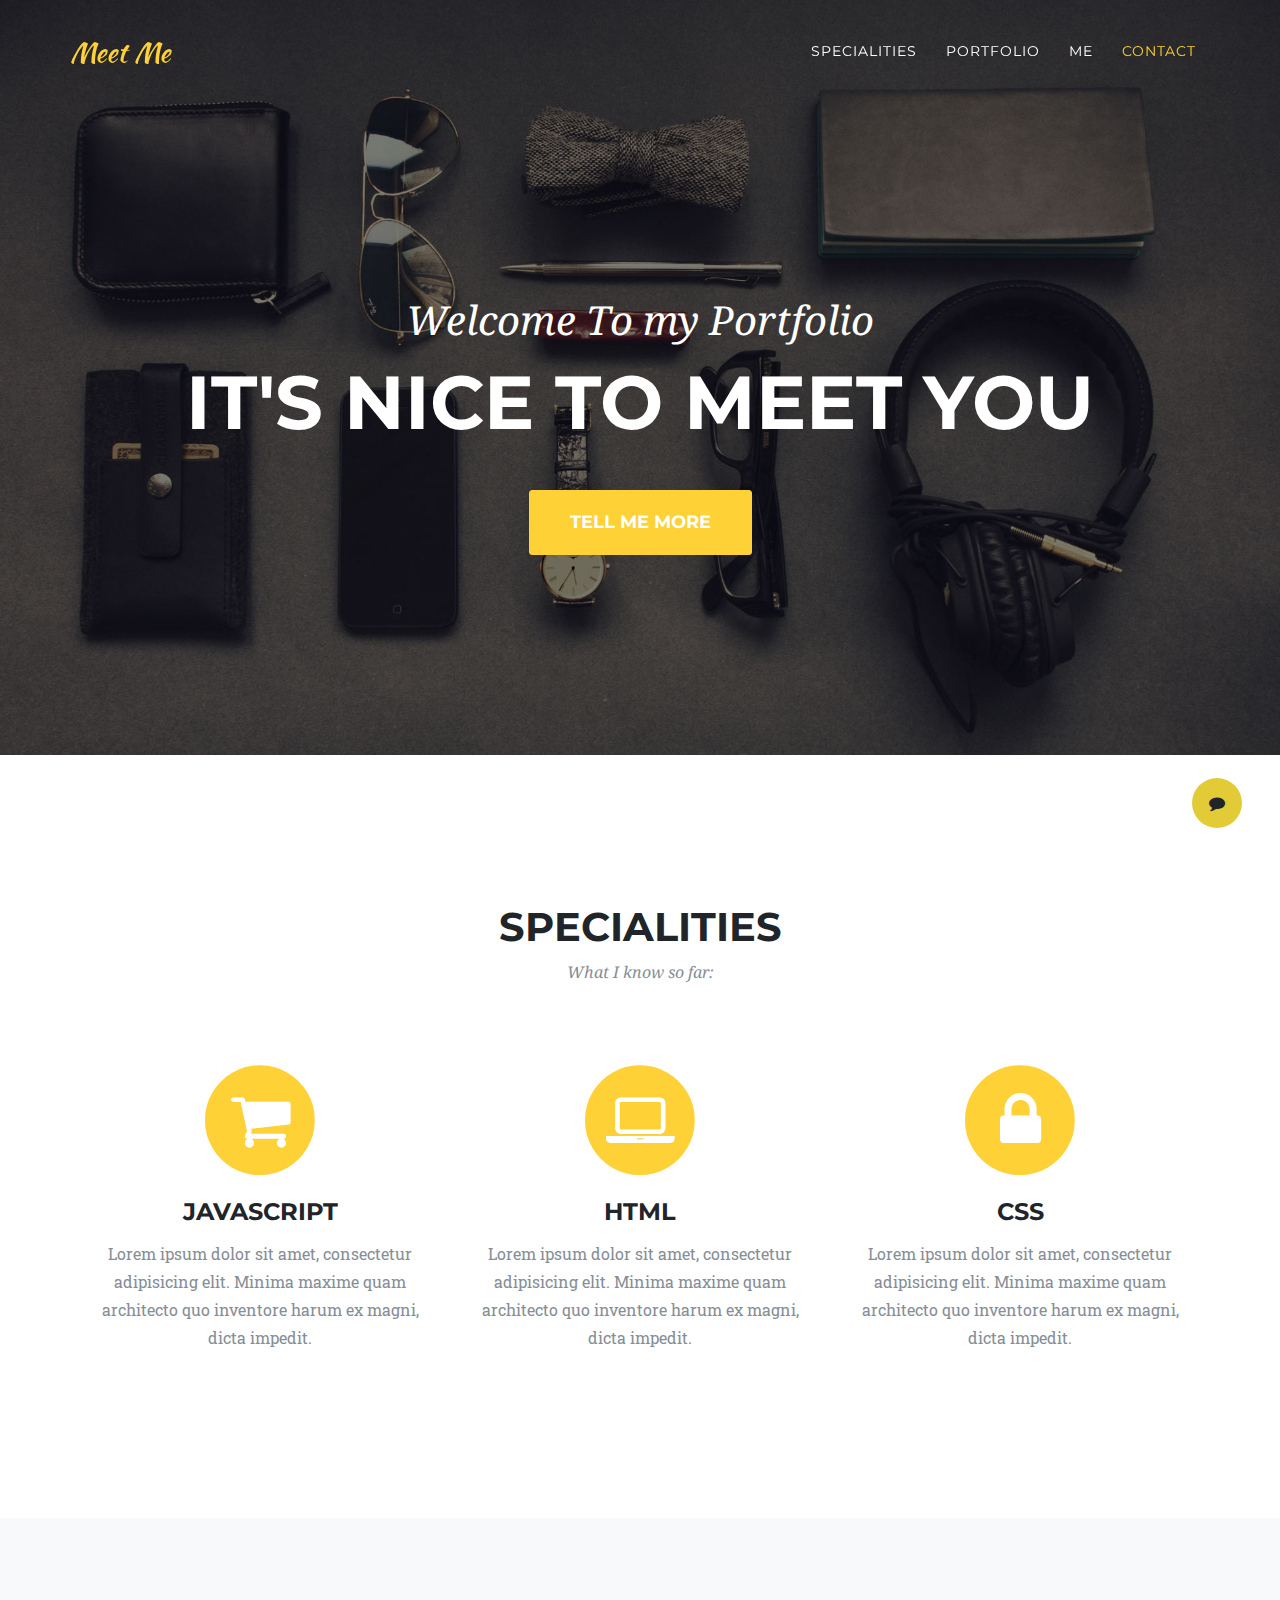
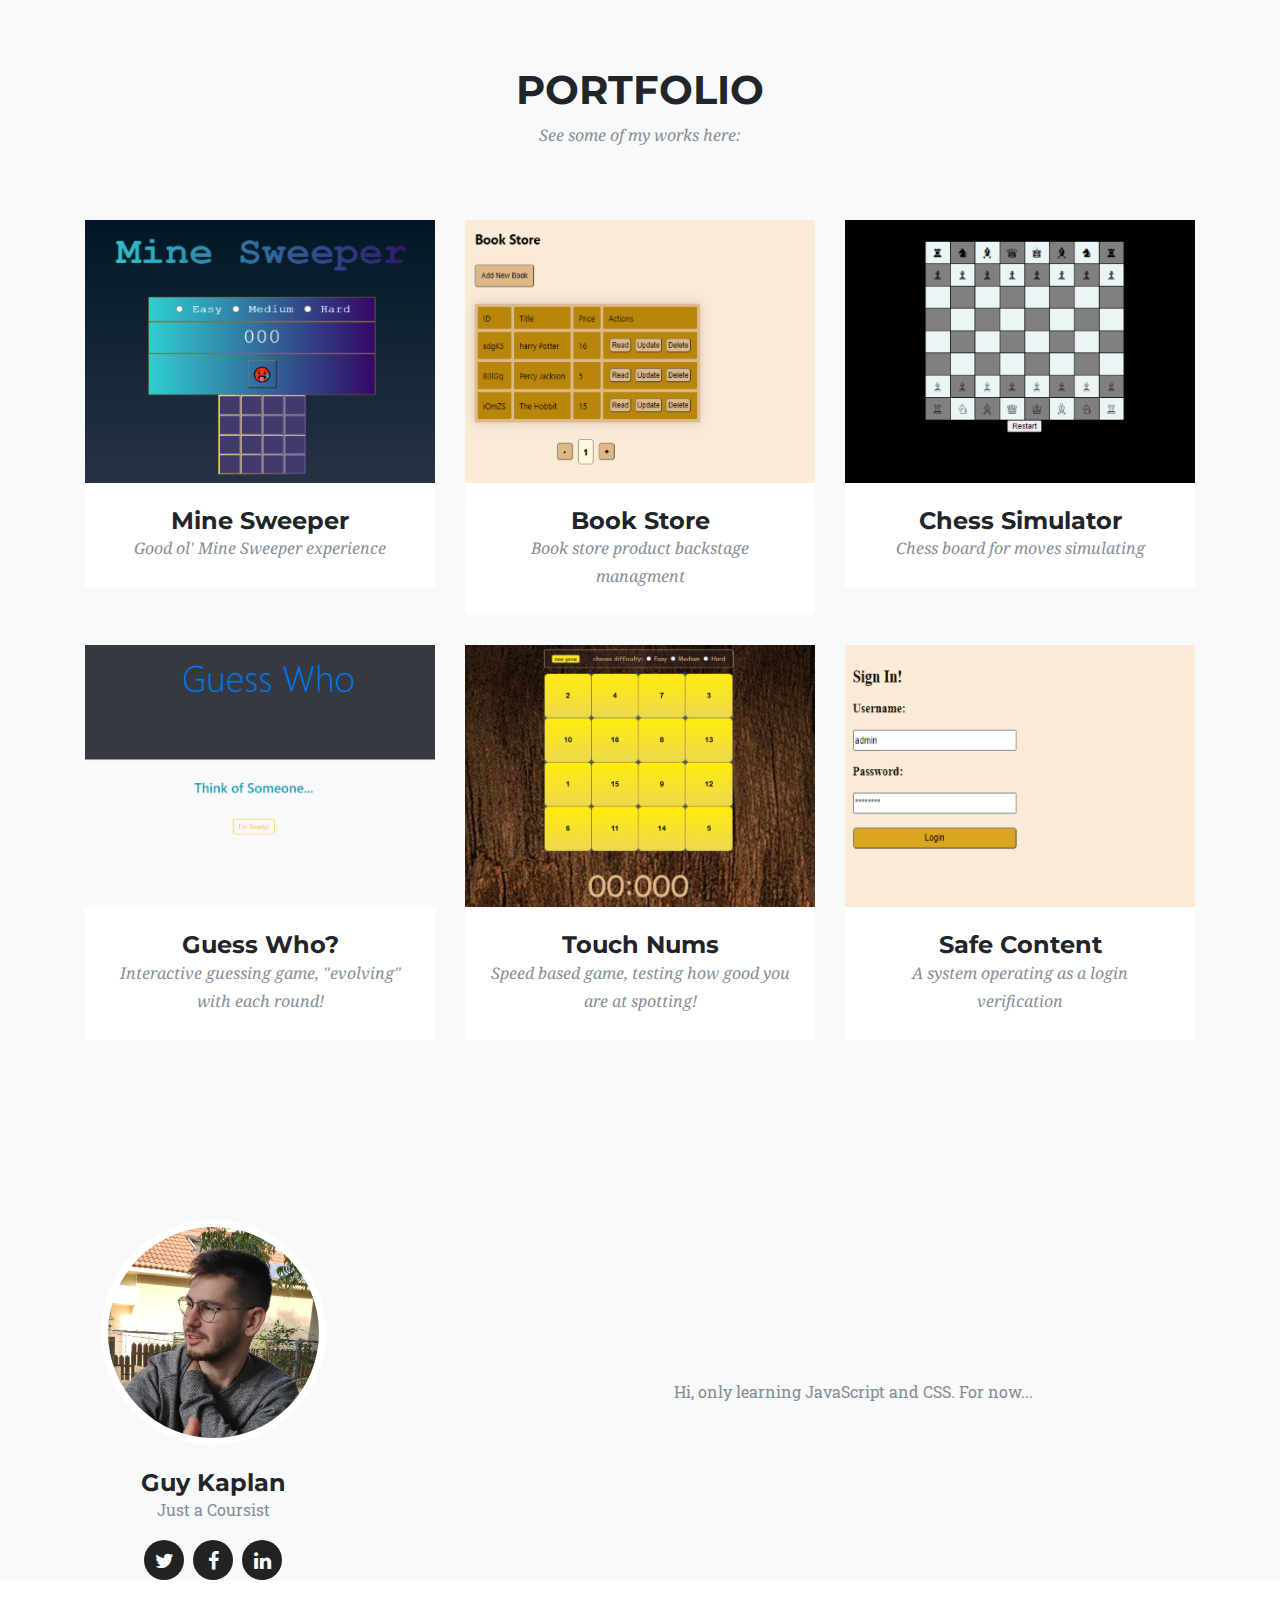
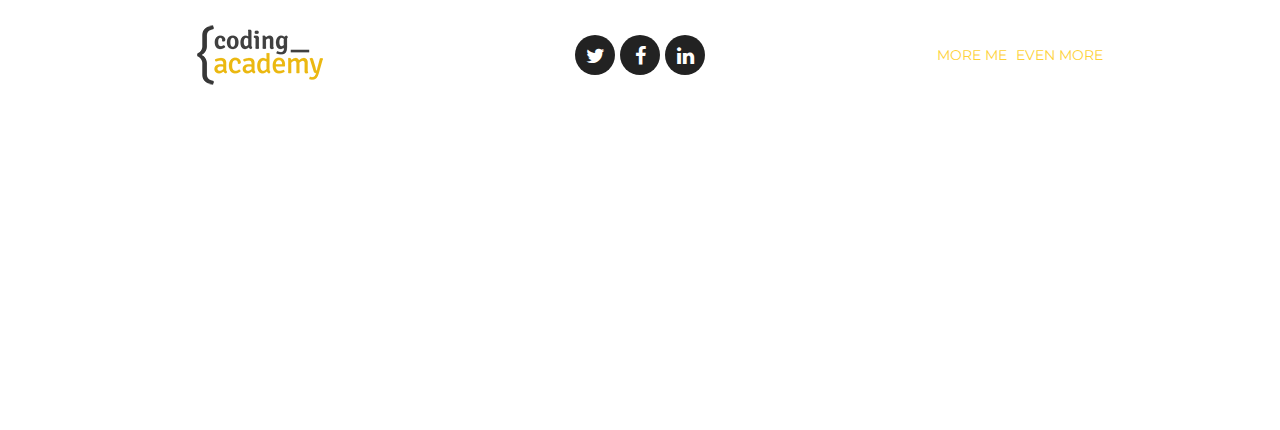
==== commit d3a7f02e: "clean up" ====
--- a/index.html
+++ b/index.html
@@ -92,7 +92,7 @@
       <div class="row">
         <div class="col-lg-12 text-center">
           <h2 class="section-heading">Specialities</h2>
-          <h3 class="section-subheading text-muted">Lorem ipsum dolor sit amet consectetur.</h3>
+          <h3 class="section-subheading text-muted">What I know so far:</h3>
         </div>
       </div>
       <div class="row text-center">
@@ -101,7 +101,7 @@
               <i class="fa fa-circle fa-stack-2x text-primary"></i>
               <i class="fa fa-shopping-cart fa-stack-1x fa-inverse"></i>
             </span>
-          <h4 class="service-heading">E-Commerce</h4>
+          <h4 class="service-heading">JAVASCRIPT</h4>
           <p class="text-muted">Lorem ipsum dolor sit amet, consectetur adipisicing elit. Minima maxime quam architecto quo inventore harum ex
             magni, dicta impedit.</p>
         </div>
@@ -110,7 +110,7 @@
               <i class="fa fa-circle fa-stack-2x text-primary"></i>
               <i class="fa fa-laptop fa-stack-1x fa-inverse"></i>
             </span>
-          <h4 class="service-heading">Responsive Design</h4>
+          <h4 class="service-heading">HTML</h4>
           <p class="text-muted">Lorem ipsum dolor sit amet, consectetur adipisicing elit. Minima maxime quam architecto quo inventore harum ex
             magni, dicta impedit.</p>
         </div>
@@ -119,7 +119,7 @@
               <i class="fa fa-circle fa-stack-2x text-primary"></i>
               <i class="fa fa-lock fa-stack-1x fa-inverse"></i>
             </span>
-          <h4 class="service-heading">Web Security</h4>
+          <h4 class="service-heading">CSS</h4>
           <p class="text-muted">Lorem ipsum dolor sit amet, consectetur adipisicing elit. Minima maxime quam architecto quo inventore harum ex
             magni, dicta impedit.</p>
         </div>
@@ -137,92 +137,6 @@
         </div>
       </div>
       <div class="port-section row">
-        <!--first one-->
-        <div class="col-md-4 col-sm-6 portfolio-item">
-          <a class="portfolio-link" data-toggle="modal" href="#portfolioModal1">
-            <div class="portfolio-hover">
-              <div class="portfolio-hover-content">
-                <i class="fa fa-plus fa-3x"></i>
-              </div>
-            </div>
-            <img class="img-fluid" src="img/portfolio/01-thumbnail.jpg" alt="">
-          </a>
-          <div class="portfolio-caption">
-            <h4>Threads</h4>
-            <p class="text-muted">Illustration</p>
-          </div>
-        </div>
-        <!--second one-->
-        <div class="col-md-4 col-sm-6 portfolio-item">
-          <a class="portfolio-link" data-toggle="modal" href="#portfolioModal2">
-            <div class="portfolio-hover">
-              <div class="portfolio-hover-content">
-                <i class="fa fa-plus fa-3x"></i>
-              </div>
-            </div>
-            <img class="img-fluid" src="img/portfolio/02-thumbnail.jpg" alt="">
-          </a>
-          <div class="portfolio-caption">
-            <h4>Explore</h4>
-            <p class="text-muted">Graphic Design</p>
-          </div>
-        </div>
-        <div class="col-md-4 col-sm-6 portfolio-item">
-          <a class="portfolio-link" data-toggle="modal" href="#portfolioModal3">
-            <div class="portfolio-hover">
-              <div class="portfolio-hover-content">
-                <i class="fa fa-plus fa-3x"></i>
-              </div>
-            </div>
-            <img class="img-fluid" src="img/portfolio/03-thumbnail.jpg" alt="">
-          </a>
-          <div class="portfolio-caption">
-            <h4>Finish</h4>
-            <p class="text-muted">Identity</p>
-          </div>
-        </div>
-        <div class="col-md-4 col-sm-6 portfolio-item">
-          <a class="portfolio-link" data-toggle="modal" href="#portfolioModal4">
-            <div class="portfolio-hover">
-              <div class="portfolio-hover-content">
-                <i class="fa fa-plus fa-3x"></i>
-              </div>
-            </div>
-            <img class="img-fluid" src="img/portfolio/04-thumbnail.jpg" alt="">
-          </a>
-          <div class="portfolio-caption">
-            <h4>Lines</h4>
-            <p class="text-muted">Branding</p>
-          </div>
-        </div>
-        <div class="col-md-4 col-sm-6 portfolio-item">
-          <a class="portfolio-link" data-toggle="modal" href="#portfolioModal5">
-            <div class="portfolio-hover">
-              <div class="portfolio-hover-content">
-                <i class="fa fa-plus fa-3x"></i>
-              </div>
-            </div>
-            <img class="img-fluid" src="img/portfolio/05-thumbnail.jpg" alt="">
-          </a>
-          <div class="portfolio-caption">
-            <h4>Southwest</h4>
-            <p class="text-muted">Website Design</p>
-          </div>
-        </div>
-        <div class="col-md-4 col-sm-6 portfolio-item">
-          <a class="portfolio-link" data-toggle="modal" href="#portfolioModal6">
-            <div class="portfolio-hover">
-              <div class="portfolio-hover-content">
-                <i class="fa fa-plus fa-3x"></i>
-              </div>
-            </div>
-            <img class="img-fluid" src="img/portfolio/06-thumbnail.jpg" alt="">
-          </a>
-          <div class="portfolio-caption">
-            <h4>Window</h4>
-            <p class="text-muted">Photography</p>
-          </div>
-        </div>
       </div>
     </div>
   </section>
@@ -256,7 +170,7 @@
           </div>
         </div>
         <div class="col-sm-8 flex-align-center">
-            <p class="large text-muted  about-description">Hi, only learning JavaScript and CSS.</p>    
+            <p class="large text-muted  about-description">Hi, only learning JavaScript and CSS. For now...</p>    
         </div>
       </div>
   </section>
@@ -342,187 +256,6 @@
     </div>
   </div>
 
-  <!-- Modal 2 -->
-  <div class="portfolio-modal modal fade" id="portfolioModal2" tabindex="-1" role="dialog" aria-hidden="true">
-    <div class="modal-dialog">
-      <div class="modal-content">
-        <div class="close-modal" data-dismiss="modal">
-          <div class="lr">
-            <div class="rl"></div>
-          </div>
-        </div>
-        <div class="container">
-          <div class="row">
-            <div class="col-lg-8 mx-auto">
-              <div class="modal-body">
-                <!-- Project Details Go Here -->
-                <h2>Project Name</h2>
-                <p class="item-intro text-muted">Lorem ipsum dolor sit amet consectetur.</p>
-                <img class="img-fluid d-block mx-auto" src="img/portfolio/02-full.jpg" alt="">
-                <p>Use this area to describe your project. Lorem ipsum dolor sit amet, consectetur adipisicing elit. Est blanditiis
-                  dolorem culpa incidunt minus dignissimos deserunt repellat aperiam quasi sunt officia expedita beatae cupiditate,
-                  maiores repudiandae, nostrum, reiciendis facere nemo!</p>
-                <ul class="list-inline">
-                  <li>Date: January 2017</li>
-                  <li>Client: Explore</li>
-                  <li>Category: Graphic Design</li>
-                </ul>
-                <button class="btn btn-primary" data-dismiss="modal" type="button">
-                    <i class="fa fa-times"></i>
-                    Close Project</button>
-              </div>
-            </div>
-          </div>
-        </div>
-      </div>
-    </div>
-  </div>
-
-  <!-- Modal 3 -->
-  <div class="portfolio-modal modal fade" id="portfolioModal3" tabindex="-1" role="dialog" aria-hidden="true">
-    <div class="modal-dialog">
-      <div class="modal-content">
-        <div class="close-modal" data-dismiss="modal">
-          <div class="lr">
-            <div class="rl"></div>
-          </div>
-        </div>
-        <div class="container">
-          <div class="row">
-            <div class="col-lg-8 mx-auto">
-              <div class="modal-body">
-                <!-- Project Details Go Here -->
-                <h2>Project Name</h2>
-                <p class="item-intro text-muted">Lorem ipsum dolor sit amet consectetur.</p>
-                <img class="img-fluid d-block mx-auto" src="img/portfolio/03-full.jpg" alt="">
-                <p>Use this area to describe your project. Lorem ipsum dolor sit amet, consectetur adipisicing elit. Est blanditiis
-                  dolorem culpa incidunt minus dignissimos deserunt repellat aperiam quasi sunt officia expedita beatae cupiditate,
-                  maiores repudiandae, nostrum, reiciendis facere nemo!</p>
-                <ul class="list-inline">
-                  <li>Date: January 2017</li>
-                  <li>Client: Finish</li>
-                  <li>Category: Identity</li>
-                </ul>
-                <button class="btn btn-primary" data-dismiss="modal" type="button">
-                    <i class="fa fa-times"></i>
-                    Close Project</button>
-              </div>
-            </div>
-          </div>
-        </div>
-      </div>
-    </div>
-  </div>
-
-  <!-- Modal 4 -->
-  <div class="portfolio-modal modal fade" id="portfolioModal4" tabindex="-1" role="dialog" aria-hidden="true">
-    <div class="modal-dialog">
-      <div class="modal-content">
-        <div class="close-modal" data-dismiss="modal">
-          <div class="lr">
-            <div class="rl"></div>
-          </div>
-        </div>
-        <div class="container">
-          <div class="row">
-            <div class="col-lg-8 mx-auto">
-              <div class="modal-body">
-                <!-- Project Details Go Here -->
-                <h2>Project Name</h2>
-                <p class="item-intro text-muted">Lorem ipsum dolor sit amet consectetur.</p>
-                <img class="img-fluid d-block mx-auto" src="img/portfolio/04-full.jpg" alt="">
-                <p>Use this area to describe your project. Lorem ipsum dolor sit amet, consectetur adipisicing elit. Est blanditiis
-                  dolorem culpa incidunt minus dignissimos deserunt repellat aperiam quasi sunt officia expedita beatae cupiditate,
-                  maiores repudiandae, nostrum, reiciendis facere nemo!</p>
-                <ul class="list-inline">
-                  <li>Date: January 2017</li>
-                  <li>Client: Lines</li>
-                  <li>Category: Branding</li>
-                </ul>
-                <button class="btn btn-primary" data-dismiss="modal" type="button">
-                    <i class="fa fa-times"></i>
-                    Close Project</button>
-              </div>
-            </div>
-          </div>
-        </div>
-      </div>
-    </div>
-  </div>
-
-  <!-- Modal 5 -->
-  <div class="portfolio-modal modal fade" id="portfolioModal5" tabindex="-1" role="dialog" aria-hidden="true">
-    <div class="modal-dialog">
-      <div class="modal-content">
-        <div class="close-modal" data-dismiss="modal">
-          <div class="lr">
-            <div class="rl"></div>
-          </div>
-        </div>
-        <div class="container">
-          <div class="row">
-            <div class="col-lg-8 mx-auto">
-              <div class="modal-body">
-                <!-- Project Details Go Here -->
-                <h2>Project Name</h2>
-                <p class="item-intro text-muted">Lorem ipsum dolor sit amet consectetur.</p>
-                <img class="img-fluid d-block mx-auto" src="img/portfolio/05-full.jpg" alt="">
-                <p>Use this area to describe your project. Lorem ipsum dolor sit amet, consectetur adipisicing elit. Est blanditiis
-                  dolorem culpa incidunt minus dignissimos deserunt repellat aperiam quasi sunt officia expedita beatae cupiditate,
-                  maiores repudiandae, nostrum, reiciendis facere nemo!</p>
-                <ul class="list-inline">
-                  <li>Date: January 2017</li>
-                  <li>Client: Southwest</li>
-                  <li>Category: Website Design</li>
-                </ul>
-                <button class="btn btn-primary" data-dismiss="modal" type="button">
-                    <i class="fa fa-times"></i>
-                    Close Project</button>
-              </div>
-            </div>
-          </div>
-        </div>
-      </div>
-    </div>
-  </div>
-
-  <!-- Modal 6 -->
-  <div class="portfolio-modal modal fade" id="portfolioModal6" tabindex="-1" role="dialog" aria-hidden="true">
-    <div class="modal-dialog">
-      <div class="modal-content">
-        <div class="close-modal" data-dismiss="modal">
-          <div class="lr">
-            <div class="rl"></div>
-          </div>
-        </div>
-        <div class="container">
-          <div class="row">
-            <div class="col-lg-8 mx-auto">
-              <div class="modal-body">
-                <!-- Project Details Go Here -->
-                <h2>Project Name</h2>
-                <p class="item-intro text-muted">Lorem ipsum dolor sit amet consectetur.</p>
-                <img class="img-fluid d-block mx-auto" src="img/portfolio/06-full.jpg" alt="">
-                <p>Use this area to describe your project. Lorem ipsum dolor sit amet, consectetur adipisicing elit. Est blanditiis
-                  dolorem culpa incidunt minus dignissimos deserunt repellat aperiam quasi sunt officia expedita beatae cupiditate,
-                  maiores repudiandae, nostrum, reiciendis facere nemo!</p>
-                <ul class="list-inline">
-                  <li>Date: January 2017</li>
-                  <li>Client: Window</li>
-                  <li>Category: Photography</li>
-                </ul>
-                <button class="btn btn-primary" data-dismiss="modal" type="button">
-                    <i class="fa fa-times"></i>
-                    Close Project</button>
-              </div>
-            </div>
-          </div>
-        </div>
-      </div>
-    </div>
-  </div>
-</section>
-
   <!-- Bootstrap core JavaScript -->
   <script src="vendor/jquery/jquery.min.js"></script>
   <script src="vendor/popper/popper.min.js"></script>
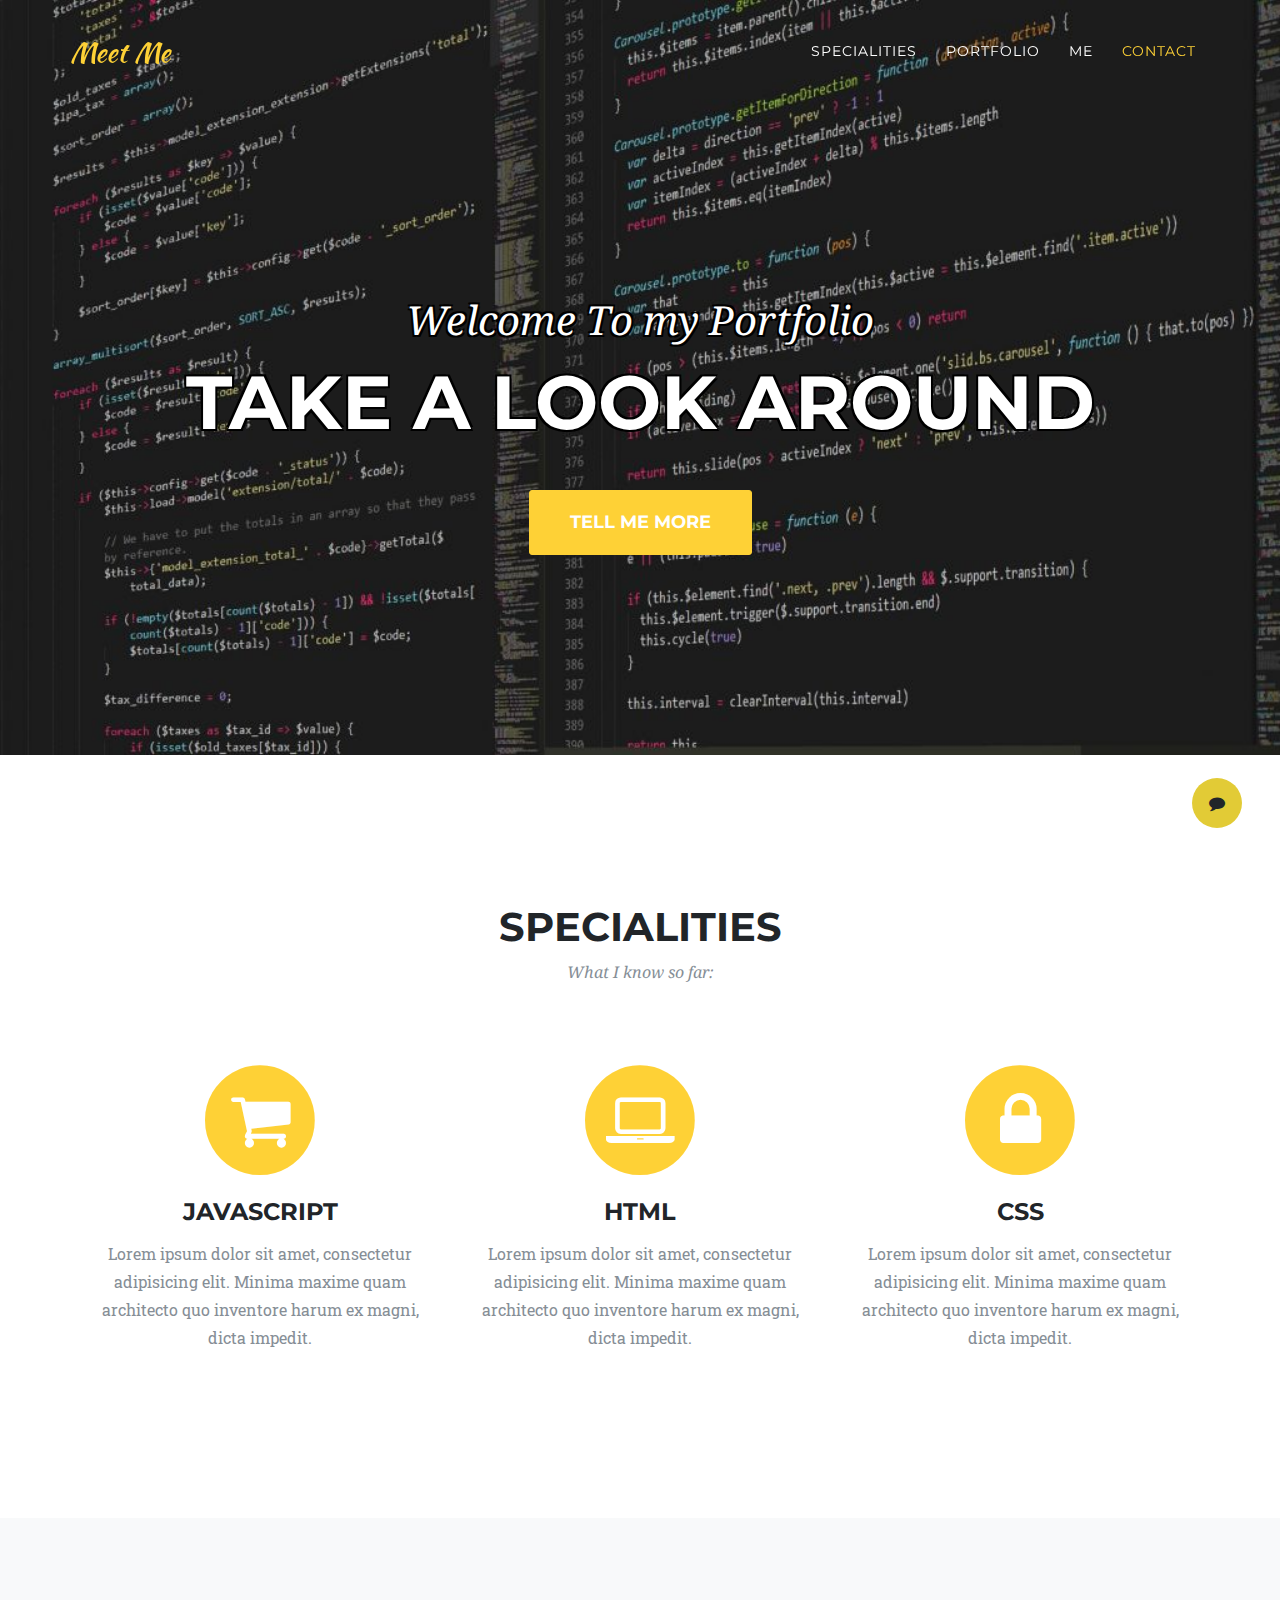
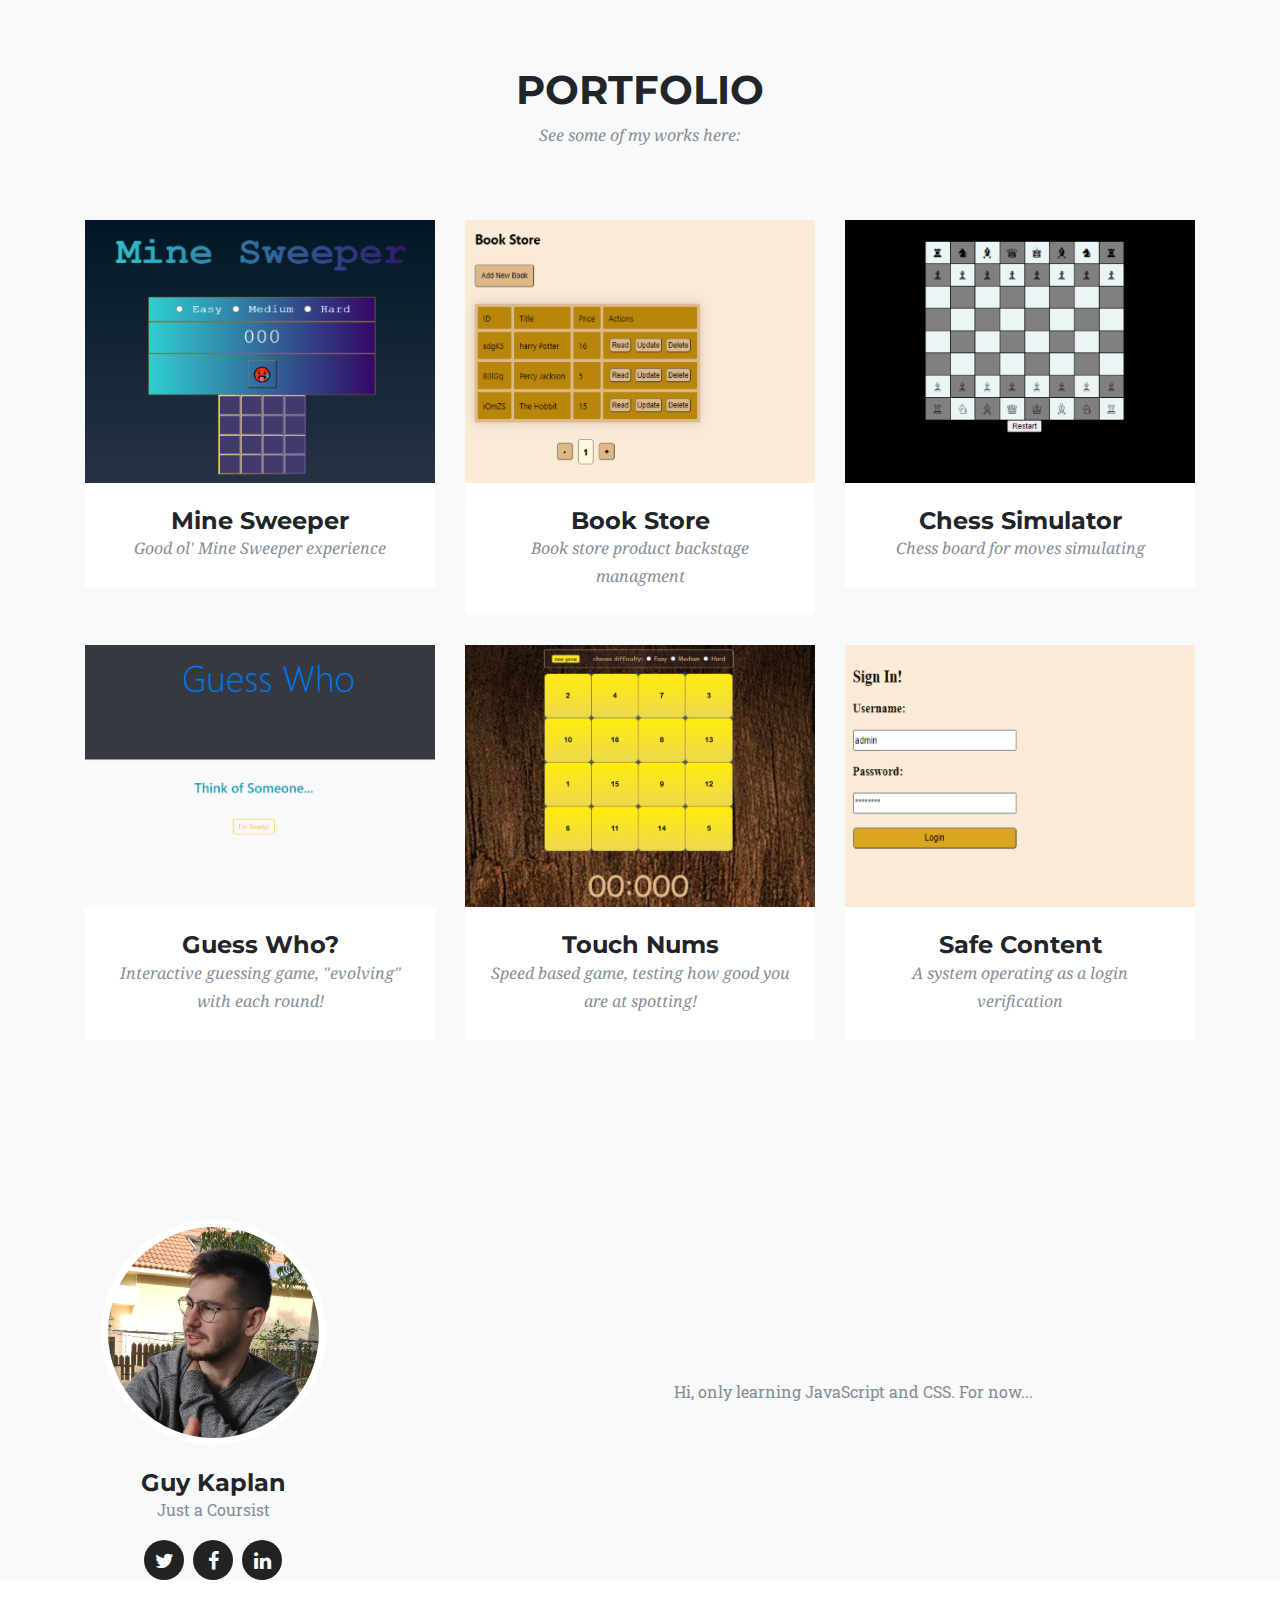
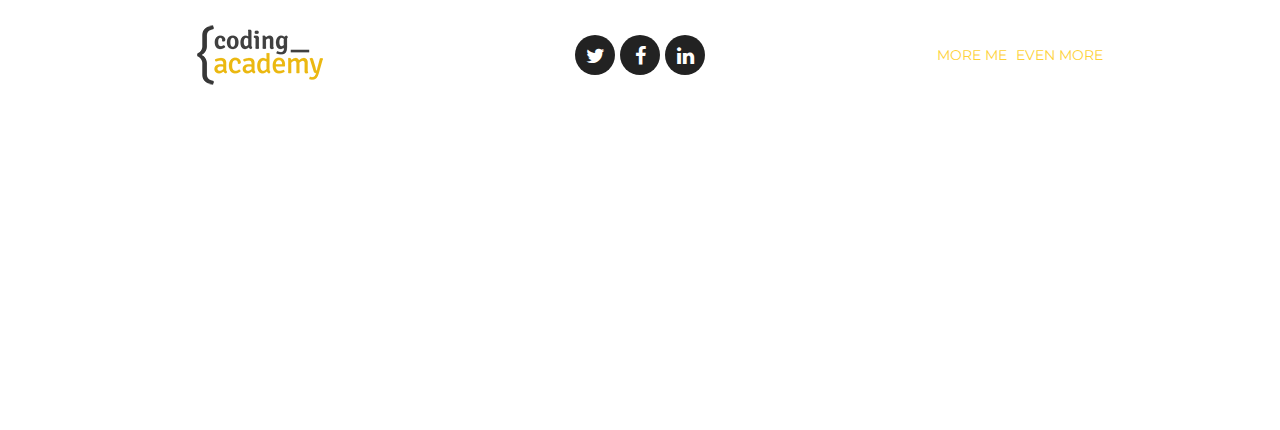
==== commit 42218c84: "cleanups" ====
--- a/index.html
+++ b/index.html
@@ -41,7 +41,7 @@
       <label class="align-self-center" for="subject">Subject:</label>
       <input class="mb-1" id="subject" type="text">
       <label class="align-self-center" for="body">Body:</label>
-      <input id="body" type="text">
+      <textarea id="body" type="text"></textarea>
       <button onclick="onMailSubmit()" class="mt-4 btn btn-primary">Submit</button>
     </div>
   </section>
@@ -79,8 +79,8 @@
   <header class="masthead">
     <div class="container">
       <div class="intro-text">
-        <div class="intro-lead-in">Welcome To my Portfolio</div>
-        <div class="intro-heading">It's Nice To Meet You</div>
+        <div class="intro-lead-in bgc-on-img">Welcome To my Portfolio</div>
+        <div class="intro-heading bgc-on-img">Take a look around</div>
         <a class="btn btn-xl js-scroll-trigger" href="#services">Tell Me More</a>
       </div>
     </div>
--- a/css/ca-gallery.css
+++ b/css/ca-gallery.css
@@ -6,36 +6,39 @@
 #body {
     height: 250px;
 }
+
+.bgc-on-img {
+    text-shadow: -2px -2px 0 #000, 2px -2px 0 #000, -2px 2px 0 #000, 2px 2px 0 #000;
+}
+
 p {
     line-height: 1.75;
 }
+
 a {
     color: #fed136;
 }
-a.active,
-a:active,
-a:focus,
-a:hover {
+
+a.active, a:active, a:focus, a:hover {
     color: #fec503;
 }
-h1,
-h2,
-h3,
-h4,
-h5,
-h6 {
+
+h1, h2, h3, h4, h5, h6 {
     font-weight: 700;
     font-family: 'Montserrat', 'Helvetica Neue', Helvetica, Arial, sans-serif;
     text-transform: uppercase;
 }
+
 section {
     padding: 100px 0;
 }
+
 section h2.section-heading {
     font-size: 40px;
     margin-top: 0;
     margin-bottom: 15px;
 }
+
 section h3.section-subheading {
     font-size: 16px;
     font-weight: 400;
@@ -44,28 +47,35 @@
     text-transform: none;
     font-family: 'Droid Serif', 'Helvetica Neue', Helvetica, Arial, sans-serif;
 }
+
 @media (min-width: 768px) {
     section {
         padding: 150px 0;
     }
 }
+
 ::-moz-selection {
     background: #fed136;
     text-shadow: none;
 }
+
 ::selection {
     background: #fed136;
     text-shadow: none;
 }
+
 img::selection {
     background: transparent;
 }
+
 img::-moz-selection {
     background: transparent;
 }
+
 body {
     -webkit-tap-highlight-color: #fed136;
 }
+
 .offcanvas-btn {
     z-index: 100000;
     position: fixed;
@@ -82,9 +92,11 @@
     margin-right: 0;
     transition: all 0.3s ease;
 }
+
 .offcanvas-btn-open {
     margin-right: 80vw;
 }
+
 .offcanvas-aside {
     position: fixed;
     height: 100%;
@@ -98,12 +110,15 @@
     align-items: center;
     justify-content: space-around;
 }
+
 .offcanvas-aside img {
     border-radius: 50%;
 }
+
 .offcanvas-aside p {
     text-align: center;
 }
+
 .offcanvas-aside .offcanvas-content-suffix {
     height: 20%;
 }
@@ -117,15 +132,16 @@
         right: -30vw;
     }
 }
+
 .offcanvas-aside-open {
     right: 0;
-    
 }
 
 #mainNav {
     background-color: #222222;
     z-index: 5;
 }
+
 #mainNav .navbar-toggler {
     font-size: 12px;
     right: 0;
@@ -137,16 +153,16 @@
     font-family: 'Montserrat', 'Helvetica Neue', Helvetica, Arial, sans-serif;
     text-transform: uppercase;
 }
+
 #mainNav .navbar-brand {
     color: #fed136;
     font-family: 'Kaushan Script', 'Helvetica Neue', Helvetica, Arial, cursive;
 }
-#mainNav .navbar-brand.active,
-#mainNav .navbar-brand:active,
-#mainNav .navbar-brand:focus,
-#mainNav .navbar-brand:hover {
+
+#mainNav .navbar-brand.active, #mainNav .navbar-brand:active, #mainNav .navbar-brand:focus, #mainNav .navbar-brand:hover {
     color: #fec503;
 }
+
 #mainNav .navbar-nav .nav-item .nav-link {
     font-size: 90%;
     font-weight: 400;
@@ -156,12 +172,12 @@
     font-family: 'Montserrat', 'Helvetica Neue', Helvetica, Arial, sans-serif;
     text-transform: uppercase;
 }
-#mainNav .navbar-nav .nav-item .nav-link.active,
-#mainNav .navbar-nav .nav-item .nav-link:hover {
+
+#mainNav .navbar-nav .nav-item .nav-link.active, #mainNav .navbar-nav .nav-item .nav-link:hover {
     color: #fed136;
 }
+
 @media (min-width: 992px) {
-    
     #mainNav {
         padding-top: 25px;
         padding-bottom: 25px;
@@ -189,12 +205,12 @@
         font-size: 1.25em;
         padding: 12px 0;
     }
-   
-}
+}
+
 header.masthead {
     text-align: center;
     color: white;
-    background-image: url("../img/header-bg.jpg");
+    background-image: url("../img/header-bg2.jpg");
     background-repeat: no-repeat;
     background-attachment: scroll;
     background-position: center center;
@@ -203,10 +219,12 @@
     -o-background-size: cover;
     background-size: cover;
 }
+
 header.masthead .intro-text {
     padding-top: 150px;
     padding-bottom: 100px;
 }
+
 header.masthead .intro-text .intro-lead-in {
     font-size: 22px;
     font-style: italic;
@@ -214,6 +232,7 @@
     margin-bottom: 25px;
     font-family: 'Droid Serif', 'Helvetica Neue', Helvetica, Arial, sans-serif;
 }
+
 header.masthead .intro-text .intro-heading {
     font-size: 50px;
     font-weight: 700;
@@ -222,6 +241,7 @@
     font-family: 'Montserrat', 'Helvetica Neue', Helvetica, Arial, sans-serif;
     text-transform: uppercase;
 }
+
 @media (min-width: 768px) {
     header.masthead .intro-text {
         padding-top: 300px;
@@ -243,6 +263,7 @@
         text-transform: uppercase;
     }
 }
+
 .service-heading {
     margin: 15px 0;
     text-transform: none;
@@ -252,6 +273,7 @@
     right: 0;
     margin: 0 0 15px;
 }
+
 #portfolio .portfolio-item .portfolio-link {
     position: relative;
     display: block;
@@ -259,6 +281,7 @@
     margin: 0 auto;
     cursor: pointer;
 }
+
 #portfolio .portfolio-item .portfolio-link .portfolio-hover {
     position: absolute;
     width: 100%;
@@ -269,9 +292,11 @@
     opacity: 0;
     background: rgba(254, 209, 54, 0.9);
 }
+
 #portfolio .portfolio-item .portfolio-link .portfolio-hover:hover {
     opacity: 1;
 }
+
 #portfolio .portfolio-item .portfolio-link .portfolio-hover .portfolio-hover-content {
     font-size: 20px;
     position: absolute;
@@ -282,13 +307,15 @@
     text-align: center;
     color: white;
 }
+
 #portfolio .portfolio-item .portfolio-link .portfolio-hover .portfolio-hover-content i {
     margin-top: -12px;
 }
-#portfolio .portfolio-item .portfolio-link .portfolio-hover .portfolio-hover-content h3,
-#portfolio .portfolio-item .portfolio-link .portfolio-hover .portfolio-hover-content h4 {
+
+#portfolio .portfolio-item .portfolio-link .portfolio-hover .portfolio-hover-content h3, #portfolio .portfolio-item .portfolio-link .portfolio-hover .portfolio-hover-content h4 {
     margin: 0;
 }
+
 #portfolio .portfolio-item .portfolio-caption {
     max-width: 400px;
     margin: 0 auto;
@@ -296,29 +323,35 @@
     text-align: center;
     background-color: white;
 }
+
 #portfolio .portfolio-item .portfolio-caption h4 {
     margin: 0;
     text-transform: none;
 }
+
 #portfolio .portfolio-item .portfolio-caption p {
     font-size: 16px;
     font-style: italic;
     margin: 0;
     font-family: 'Droid Serif', 'Helvetica Neue', Helvetica, Arial, sans-serif;
 }
+
 #portfolio * {
     z-index: 2;
 }
+
 @media (min-width: 767px) {
     #portfolio .portfolio-item {
         margin: 0 0 30px;
     }
 }
+
 .portfolio-modal .modal-dialog {
     max-width: none;
     height: 100%;
     margin: 0;
 }
+
 .portfolio-modal .modal-content {
     min-height: 100%;
     padding: 100px 0;
@@ -329,29 +362,36 @@
     -webkit-box-shadow: none;
     box-shadow: none;
 }
+
 .portfolio-modal .modal-content h2 {
     font-size: 3em;
     margin-bottom: 15px;
 }
+
 .portfolio-modal .modal-content p {
     margin-bottom: 30px;
 }
+
 .portfolio-modal .modal-content p.item-intro {
     font-size: 16px;
     font-style: italic;
     margin: 20px 0 30px;
     font-family: 'Droid Serif', 'Helvetica Neue', Helvetica, Arial, sans-serif;
 }
+
 .portfolio-modal .modal-content ul.list-inline {
     margin-top: 0;
     margin-bottom: 30px;
 }
+
 .portfolio-modal .modal-content img {
     margin-bottom: 30px;
 }
+
 .portfolio-modal .modal-content button {
     cursor: pointer;
 }
+
 .portfolio-modal .close-modal {
     position: absolute;
     top: 25px;
@@ -361,45 +401,47 @@
     cursor: pointer;
     background-color: transparent;
 }
+
 .portfolio-modal .close-modal:hover {
     opacity: 0.3;
 }
+
 .portfolio-modal .close-modal .lr {
     /* Safari and Chrome */
-    
     z-index: 1051;
     width: 1px;
     height: 75px;
     margin-left: 35px;
     /* IE 9 */
-    
     -webkit-transform: rotate(45deg);
     -ms-transform: rotate(45deg);
     transform: rotate(45deg);
     background-color: #222222;
 }
+
 .portfolio-modal .close-modal .lr .rl {
     /* Safari and Chrome */
-    
     z-index: 1052;
     width: 1px;
     height: 75px;
     /* IE 9 */
-    
     -webkit-transform: rotate(90deg);
     -ms-transform: rotate(90deg);
     transform: rotate(90deg);
     background-color: #222222;
 }
+
 .portfolio-modal .modal-backdrop {
     display: none;
     opacity: 0;
 }
+
 .timeline {
     position: relative;
     padding: 0;
     list-style: none;
 }
+
 .timeline:before {
     position: absolute;
     top: 0;
@@ -410,39 +452,45 @@
     content: '';
     background-color: #f1f1f1;
 }
-.timeline > li {
+
+.timeline>li {
     position: relative;
     min-height: 50px;
     margin-bottom: 50px;
 }
-.timeline > li:after,
-.timeline > li:before {
+
+.timeline>li:after, .timeline>li:before {
     display: table;
     content: ' ';
 }
-.timeline > li:after {
+
+.timeline>li:after {
     clear: both;
 }
-.timeline > li .timeline-panel {
+
+.timeline>li .timeline-panel {
     position: relative;
     float: right;
     width: 100%;
     padding: 0 20px 0 100px;
     text-align: left;
 }
-.timeline > li .timeline-panel:before {
+
+.timeline>li .timeline-panel:before {
     right: auto;
     left: -15px;
     border-right-width: 15px;
     border-left-width: 0;
 }
-.timeline > li .timeline-panel:after {
+
+.timeline>li .timeline-panel:after {
     right: auto;
     left: -14px;
     border-right-width: 14px;
     border-left-width: 0;
 }
-.timeline > li .timeline-image {
+
+.timeline>li .timeline-image {
     position: absolute;
     z-index: 100;
     left: 0;
@@ -455,132 +503,148 @@
     border-radius: 100%;
     background-color: #fed136;
 }
-.timeline > li .timeline-image h4 {
+
+.timeline>li .timeline-image h4 {
     font-size: 10px;
     line-height: 14px;
     margin-top: 12px;
 }
-.timeline > li.timeline-inverted > .timeline-panel {
+
+.timeline>li.timeline-inverted>.timeline-panel {
     float: right;
     padding: 0 20px 0 100px;
     text-align: left;
 }
-.timeline > li.timeline-inverted > .timeline-panel:before {
+
+.timeline>li.timeline-inverted>.timeline-panel:before {
     right: auto;
     left: -15px;
     border-right-width: 15px;
     border-left-width: 0;
 }
-.timeline > li.timeline-inverted > .timeline-panel:after {
+
+.timeline>li.timeline-inverted>.timeline-panel:after {
     right: auto;
     left: -14px;
     border-right-width: 14px;
     border-left-width: 0;
 }
-.timeline > li:last-child {
+
+.timeline>li:last-child {
     margin-bottom: 0;
 }
+
 .timeline .timeline-heading h4 {
     margin-top: 0;
     color: inherit;
 }
+
 .timeline .timeline-heading h4.subheading {
     text-transform: none;
 }
-.timeline .timeline-body > ul,
-.timeline .timeline-body > p {
+
+.timeline .timeline-body>ul, .timeline .timeline-body>p {
     margin-bottom: 0;
 }
+
 @media (min-width: 768px) {
     .timeline:before {
         left: 50%;
     }
-    .timeline > li {
+    .timeline>li {
         min-height: 100px;
         margin-bottom: 100px;
     }
-    .timeline > li .timeline-panel {
+    .timeline>li .timeline-panel {
         float: left;
         width: 41%;
         padding: 0 20px 20px 30px;
         text-align: right;
     }
-    .timeline > li .timeline-image {
+    .timeline>li .timeline-image {
         left: 50%;
         width: 100px;
         height: 100px;
         margin-left: -50px;
     }
-    .timeline > li .timeline-image h4 {
+    .timeline>li .timeline-image h4 {
         font-size: 13px;
         line-height: 18px;
         margin-top: 16px;
     }
-    .timeline > li.timeline-inverted > .timeline-panel {
+    .timeline>li.timeline-inverted>.timeline-panel {
         float: right;
         padding: 0 30px 20px 20px;
         text-align: left;
     }
 }
+
 @media (min-width: 992px) {
-    .timeline > li {
+    .timeline>li {
         min-height: 150px;
     }
-    .timeline > li .timeline-panel {
+    .timeline>li .timeline-panel {
         padding: 0 20px 20px;
     }
-    .timeline > li .timeline-image {
+    .timeline>li .timeline-image {
         width: 150px;
         height: 150px;
         margin-left: -75px;
     }
-    .timeline > li .timeline-image h4 {
+    .timeline>li .timeline-image h4 {
         font-size: 18px;
         line-height: 26px;
         margin-top: 30px;
     }
-    .timeline > li.timeline-inverted > .timeline-panel {
+    .timeline>li.timeline-inverted>.timeline-panel {
         padding: 0 20px 20px;
     }
 }
+
 @media (min-width: 1200px) {
-    .timeline > li {
+    .timeline>li {
         min-height: 170px;
     }
-    .timeline > li .timeline-panel {
+    .timeline>li .timeline-panel {
         padding: 0 20px 20px 100px;
     }
-    .timeline > li .timeline-image {
+    .timeline>li .timeline-image {
         width: 170px;
         height: 170px;
         margin-left: -85px;
     }
-    .timeline > li .timeline-image h4 {
+    .timeline>li .timeline-image h4 {
         margin-top: 40px;
     }
-    .timeline > li.timeline-inverted > .timeline-panel {
+    .timeline>li.timeline-inverted>.timeline-panel {
         padding: 0 100px 20px 20px;
     }
 }
+
 .team-member {
     text-align: center;
 }
+
 .team-member img {
     width: 225px;
     height: 225px;
     border: 7px solid white;
 }
+
 .team-member h4 {
     margin-top: 25px;
     margin-bottom: 0;
     text-transform: none;
 }
+
 .team-member p {
     margin-top: 0;
 }
+
 .about-description {
     max-width: 80%;
 }
+
 @media (max-width: 800px) {
     .about-description {
         text-align: center;
@@ -588,10 +652,12 @@
         margin-bottom: 1rem;
     }
 }
+
 footer {
     padding: 25px 0;
     text-align: center;
 }
+
 footer span.copyright {
     font-size: 90%;
     line-height: 40px;
@@ -599,6 +665,7 @@
     font-family: 'Montserrat', 'Helvetica Neue', Helvetica, Arial, sans-serif;
     text-transform: uppercase;
 }
+
 footer ul.quicklinks {
     font-size: 90%;
     line-height: 40px;
@@ -607,9 +674,11 @@
     font-family: 'Montserrat', 'Helvetica Neue', Helvetica, Arial, sans-serif;
     text-transform: uppercase;
 }
+
 ul.social-buttons {
     margin-bottom: 0;
 }
+
 ul.social-buttons li a {
     font-size: 20px;
     line-height: 40px;
@@ -624,19 +693,21 @@
     outline: none;
     background-color: #222222;
 }
-ul.social-buttons li a:active,
-ul.social-buttons li a:focus,
-ul.social-buttons li a:hover {
+
+ul.social-buttons li a:active, ul.social-buttons li a:focus, ul.social-buttons li a:hover {
     background-color: #fed136;
 }
+
 .flex-align-center {
     display: flex;
     justify-content: center;
     align-items: center;
 }
+
 .text-primary {
     color: #fed136 !important;
 }
+
 .btn-primary {
     font-weight: 700;
     color: white;
@@ -645,58 +716,45 @@
     font-family: 'Montserrat', 'Helvetica Neue', Helvetica, Arial, sans-serif;
     text-transform: uppercase;
 }
-.btn-primary.focus,
-.btn-primary:focus {
+
+.btn-primary.focus, .btn-primary:focus {
     color: white;
     border-color: #b48b01;
     background-color: #fec503;
 }
+
 .btn-primary:hover {
     color: white;
     border-color: #f6bf01;
     background-color: #fec503;
 }
-.btn-primary.active,
-.btn-primary:active,
-.open > .btn-primary.dropdown-toggle {
+
+.btn-primary.active, .btn-primary:active, .open>.btn-primary.dropdown-toggle {
     color: white;
     border-color: #f6bf01;
     background-color: #fec503;
 }
-.btn-primary.active.focus,
-.btn-primary.active:focus,
-.btn-primary.active:hover,
-.btn-primary:active.focus,
-.btn-primary:active:focus,
-.btn-primary:active:hover,
-.open > .btn-primary.dropdown-toggle.focus,
-.open > .btn-primary.dropdown-toggle:focus,
-.open > .btn-primary.dropdown-toggle:hover {
+
+.btn-primary.active.focus, .btn-primary.active:focus, .btn-primary.active:hover, .btn-primary:active.focus, .btn-primary:active:focus, .btn-primary:active:hover, .open>.btn-primary.dropdown-toggle.focus, .open>.btn-primary.dropdown-toggle:focus, .open>.btn-primary.dropdown-toggle:hover {
     color: white;
     border-color: #b48b01;
     background-color: #dcab01;
 }
-.btn-primary.active,
-.btn-primary:active,
-.open > .btn-primary.dropdown-toggle {
+
+.btn-primary.active, .btn-primary:active, .open>.btn-primary.dropdown-toggle {
     background-image: none;
 }
-.btn-primary.disabled.focus,
-.btn-primary.disabled:focus,
-.btn-primary.disabled:hover,
-.btn-primary[disabled].focus,
-.btn-primary[disabled]:focus,
-.btn-primary[disabled]:hover,
-fieldset[disabled] .btn-primary.focus,
-fieldset[disabled] .btn-primary:focus,
-fieldset[disabled] .btn-primary:hover {
+
+.btn-primary.disabled.focus, .btn-primary.disabled:focus, .btn-primary.disabled:hover, .btn-primary[disabled].focus, .btn-primary[disabled]:focus, .btn-primary[disabled]:hover, fieldset[disabled] .btn-primary.focus, fieldset[disabled] .btn-primary:focus, fieldset[disabled] .btn-primary:hover {
     border-color: #fed136;
     background-color: #fed136;
 }
+
 .btn-primary .badge {
     color: #fed136;
     background-color: white;
 }
+
 .btn-xl {
     font-size: 18px;
     font-weight: 700;
@@ -708,60 +766,47 @@
     font-family: 'Montserrat', 'Helvetica Neue', Helvetica, Arial, sans-serif;
     text-transform: uppercase;
 }
-.btn-xl.focus,
-.btn-xl:focus {
+
+.btn-xl.focus, .btn-xl:focus {
     color: white;
     border-color: #b48b01;
     background-color: #fec503;
 }
+
 .btn-xl:hover {
     color: white;
     border-color: #f6bf01;
     background-color: #fec503;
 }
-.btn-xl.active,
-.btn-xl:active,
-.open > .btn-xl.dropdown-toggle {
+
+.btn-xl.active, .btn-xl:active, .open>.btn-xl.dropdown-toggle {
     color: white;
     border-color: #f6bf01;
     background-color: #fec503;
 }
-.btn-xl.active.focus,
-.btn-xl.active:focus,
-.btn-xl.active:hover,
-.btn-xl:active.focus,
-.btn-xl:active:focus,
-.btn-xl:active:hover,
-.open > .btn-xl.dropdown-toggle.focus,
-.open > .btn-xl.dropdown-toggle:focus,
-.open > .btn-xl.dropdown-toggle:hover {
+
+.btn-xl.active.focus, .btn-xl.active:focus, .btn-xl.active:hover, .btn-xl:active.focus, .btn-xl:active:focus, .btn-xl:active:hover, .open>.btn-xl.dropdown-toggle.focus, .open>.btn-xl.dropdown-toggle:focus, .open>.btn-xl.dropdown-toggle:hover {
     color: white;
     border-color: #b48b01;
     background-color: #dcab01;
 }
-.btn-xl.active,
-.btn-xl:active,
-.open > .btn-xl.dropdown-toggle {
+
+.btn-xl.active, .btn-xl:active, .open>.btn-xl.dropdown-toggle {
     background-image: none;
 }
-.btn-xl.disabled.focus,
-.btn-xl.disabled:focus,
-.btn-xl.disabled:hover,
-.btn-xl[disabled].focus,
-.btn-xl[disabled]:focus,
-.btn-xl[disabled]:hover,
-fieldset[disabled] .btn-xl.focus,
-fieldset[disabled] .btn-xl:focus,
-fieldset[disabled] .btn-xl:hover {
+
+.btn-xl.disabled.focus, .btn-xl.disabled:focus, .btn-xl.disabled:hover, .btn-xl[disabled].focus, .btn-xl[disabled]:focus, .btn-xl[disabled]:hover, fieldset[disabled] .btn-xl.focus, fieldset[disabled] .btn-xl:focus, fieldset[disabled] .btn-xl:hover {
     border-color: #fed136;
     background-color: #fed136;
 }
+
 .btn-xl .badge {
     color: #fed136;
     background-color: white;
 }
 
 /* reset bootstrap*/
+
 .row {
     margin-right: 0;
     margin-left: 0;
